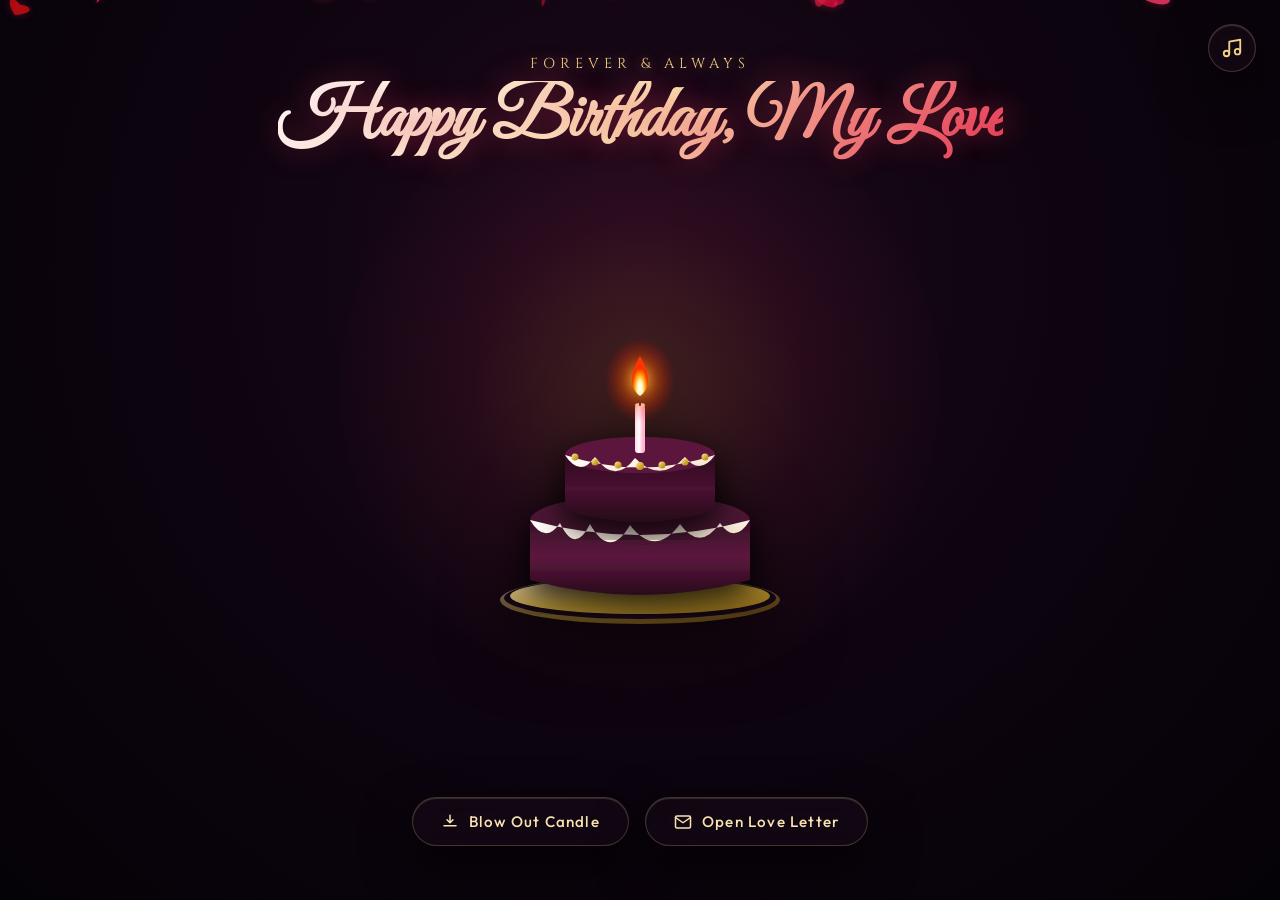
==== index.html @ fd55a7d1 "Update index.html" ====
<!DOCTYPE html>
<html lang="en">
<head>
  <meta charset="UTF-8">
  <meta name="viewport" content="width=device-width, initial-scale=1.0">
  <title>A Romantic Celebration ✨</title>
  
  <!-- Premium Fonts -->
  <link rel="preconnect" href="https://fonts.googleapis.com">
  <link rel="preconnect" href="https://fonts.gstatic.com" crossorigin>
  <link href="https://fonts.googleapis.com/css2?family=Cinzel:wght@400;600;700&family=Great+Vibes&family=Outfit:wght@300;400;500;600&family=Playfair+Display:ital,wght@0,400;0,600;1,400&display=swap" rel="stylesheet">
  
  <style>
    :root {
      --bg-dark: #07040a;
      --bg-gradient: radial-gradient(circle at 50% 30%, #1e091b 0%, #0d040f 50%, #050207 100%);
      --accent-gold: #f3d085;
      --accent-gold-glow: rgba(243, 208, 133, 0.4);
      --accent-rose: #e63956;
      --accent-rose-glow: rgba(230, 57, 86, 0.35);
      --text-gold: #fae3b3;
      --glass-bg: rgba(20, 10, 22, 0.65);
      --glass-border: rgba(243, 208, 133, 0.22);
      --glass-shadow: 0 20px 50px rgba(0, 0, 0, 0.7), inset 0 1px 1px rgba(255, 255, 255, 0.15);
    }

    * {
      box-sizing: border-box;
      margin: 0;
      padding: 0;
      user-select: none;
      -webkit-user-select: none;
    }

    html, body {
      width: 100%;
      height: 100%;
      overflow: hidden;
      background-color: var(--bg-dark);
      font-family: 'Outfit', sans-serif;
      color: #ffffff;
    }

    /* Ambient Background System */
    .viewport {
      position: relative;
      width: 100vw;
      height: 100vh;
      background: var(--bg-gradient);
      overflow: hidden;
      display: flex;
      flex-direction: column;
      align-items: center;
      justify-content: center;
    }

    /* Dynamic Canvas Layer */
    canvas#petals-canvas,
    canvas#smoke-canvas,
    canvas#fx-canvas {
      position: absolute;
      top: 0;
      left: 0;
      width: 100%;
      height: 100%;
      pointer-events: none;
    }

    canvas#petals-canvas { z-index: 2; }
    canvas#smoke-canvas { z-index: 4; }
    canvas#fx-canvas { z-index: 10; }

    /* Ambient Warm Candlelight Glow */
    .candle-ambient-glow {
      position: absolute;
      top: 50%;
      left: 50%;
      transform: translate(-50%, -60%);
      width: 600px;
      height: 600px;
      border-radius: 50%;
      background: radial-gradient(circle, rgba(255, 160, 60, 0.18) 0%, rgba(230, 57, 86, 0.08) 40%, rgba(0, 0, 0, 0) 75%);
      pointer-events: none;
      z-index: 1;
      transition: opacity 1.2s ease, transform 1.2s ease;
      animation: ambientFlicker 3s infinite ease-in-out alternate;
    }

    .candle-ambient-glow.extinguished {
      opacity: 0.15;
      transform: translate(-50%, -60%) scale(0.8);
    }

    @keyframes ambientFlicker {
      0% { opacity: 0.16; transform: translate(-50%, -60%) scale(0.98); }
      50% { opacity: 0.22; transform: translate(-50%, -60%) scale(1.03); }
      100% { opacity: 0.18; transform: translate(-50%, -59%) scale(1); }
    }

    /* Header & Romantic Typography */
    .header-container {
      position: absolute;
      top: 6%;
      text-align: center;
      z-index: 5;
      opacity: 0;
      transform: translateY(-20px);
      animation: fadeInDown 1.5s 0.3s cubic-bezier(0.16, 1, 0.3, 1) forwards;
    }

    .subtitle {
      font-family: 'Cinzel', serif;
      font-size: 0.9rem;
      letter-spacing: 0.35em;
      text-transform: uppercase;
      color: var(--accent-gold);
      text-shadow: 0 0 12px var(--accent-gold-glow);
      margin-bottom: 8px;
    }

    .main-title {
      font-family: 'Great Vibes', cursive;
      font-size: 4.5rem;
      background: linear-gradient(135deg, #fff 0%, #fae3b3 50%, #e63956 100%);
      -webkit-background-clip: text;
      -webkit-text-fill-color: transparent;
      text-shadow: 0 0 30px rgba(230, 57, 86, 0.4);
      line-height: 1.1;
    }

    /* Center Scene: Cake & Candle Container */
    .scene-container {
      position: relative;
      z-index: 3;
      display: flex;
      flex-direction: column;
      align-items: center;
      justify-content: center;
      margin-top: 40px;
    }

    .cake-wrapper {
      position: relative;
      width: 320px;
      height: 340px;
      cursor: pointer;
      filter: drop-shadow(0 25px 35px rgba(0, 0, 0, 0.7));
      transition: transform 0.4s cubic-bezier(0.175, 0.885, 0.32, 1.275);
    }

    .cake-wrapper:hover {
      transform: scale(1.03);
    }

    /* Realistic 3D SVG Cake Styling */
    .cake-svg {
      width: 100%;
      height: 100%;
      overflow: visible;
    }

    /* Interactive Flame Element */
    .flame-group {
      cursor: pointer;
      transition: opacity 0.6s ease;
    }

    .flame-core {
      animation: flameMotion 0.15s infinite alternate ease-in-out;
      transform-origin: 160px 105px;
    }

    .flame-glow {
      animation: flameGlowPulse 0.8s infinite alternate ease-in-out;
      transform-origin: 160px 105px;
    }

    @keyframes flameMotion {
      0% { transform: scale(1) rotate(-1deg) skewX(-1deg); }
      100% { transform: scale(1.08, 0.95) rotate(1.5deg) skewX(1deg); }
    }

    @keyframes flameGlowPulse {
      0% { opacity: 0.75; transform: scale(0.96); }
      100% { opacity: 1; transform: scale(1.1); }
    }

    .flame-group.extinguished .flame-core,
    .flame-group.extinguished .flame-glow {
      display: none;
    }

    /* Interactive Action Bar / Buttons */
    .action-bar {
      position: absolute;
      bottom: 6%;
      display: flex;
      gap: 16px;
      z-index: 6;
      opacity: 0;
      transform: translateY(20px);
      animation: fadeInUp 1.5s 0.8s cubic-bezier(0.16, 1, 0.3, 1) forwards;
    }

    .btn-romantic {
      position: relative;
      background: var(--glass-bg);
      border: 1px solid var(--glass-border);
      backdrop-filter: blur(16px);
      -webkit-backdrop-filter: blur(16px);
      color: var(--text-gold);
      font-family: 'Outfit', sans-serif;
      font-size: 0.95rem;
      font-weight: 500;
      letter-spacing: 0.08em;
      padding: 14px 28px;
      border-radius: 50px;
      cursor: pointer;
      display: flex;
      align-items: center;
      gap: 10px;
      box-shadow: var(--glass-shadow);
      transition: all 0.35s cubic-bezier(0.16, 1, 0.3, 1);
      overflow: hidden;
    }

    .btn-romantic::before {
      content: '';
      position: absolute;
      top: 0; left: -100%;
      width: 100%; height: 100%;
      background: linear-gradient(90deg, transparent, rgba(255, 255, 255, 0.15), transparent);
      transition: left 0.75s ease;
    }

    .btn-romantic:hover::before {
      left: 100%;
    }

    .btn-romantic:hover {
      background: rgba(40, 18, 42, 0.8);
      border-color: rgba(243, 208, 133, 0.5);
      color: #ffffff;
      transform: translateY(-3px);
      box-shadow: 0 12px 30px rgba(230, 57, 86, 0.35), inset 0 1px 1px rgba(255, 255, 255, 0.3);
    }

    .btn-romantic:active {
      transform: translateY(0);
    }

    .btn-romantic svg {
      width: 18px;
      height: 18px;
      fill: none;
      stroke: currentColor;
      stroke-width: 2;
      stroke-linecap: round;
      stroke-linejoin: round;
    }

    /* Secret Unveiled Wish Message */
    .wish-message {
      position: absolute;
      top: 25%;
      left: 50%;
      transform: translate(-50%, -50%) scale(0.9);
      width: 90%;
      max-width: 520px;
      background: var(--glass-bg);
      border: 1px solid var(--glass-border);
      backdrop-filter: blur(20px);
      -webkit-backdrop-filter: blur(20px);
      padding: 30px 40px;
      border-radius: 20px;
      text-align: center;
      box-shadow: var(--glass-shadow);
      z-index: 8;
      opacity: 0;
      pointer-events: none;
      transition: all 0.8s cubic-bezier(0.16, 1, 0.3, 1);
    }

    .wish-message.visible {
      opacity: 1;
      pointer-events: auto;
      transform: translate(-50%, -50%) scale(1);
    }

    .wish-title {
      font-family: 'Playfair Display', serif;
      font-size: 1.8rem;
      color: var(--accent-gold);
      margin-bottom: 12px;
    }

    .wish-body {
      font-family: 'Outfit', sans-serif;
      font-size: 1.05rem;
      line-height: 1.6;
      color: rgba(255, 255, 255, 0.9);
      margin-bottom: 20px;
    }

    /* Wax Sealed Love Letter Modal */
    .letter-modal-overlay {
      position: fixed;
      top: 0; left: 0;
      width: 100vw; height: 100vh;
      background: rgba(5, 2, 8, 0.85);
      backdrop-filter: blur(12px);
      -webkit-backdrop-filter: blur(12px);
      z-index: 20;
      display: flex;
      align-items: center;
      justify-content: center;
      opacity: 0;
      pointer-events: none;
      transition: opacity 0.5s ease;
    }

    .letter-modal-overlay.active {
      opacity: 1;
      pointer-events: auto;
    }

    .letter-card {
      position: relative;
      width: 90%;
      max-width: 560px;
      background: linear-gradient(145deg, #1b0f1d 0%, #120914 100%);
      border: 1px solid rgba(243, 208, 133, 0.3);
      border-radius: 24px;
      padding: 48px 40px 40px 40px;
      box-shadow: 0 30px 80px rgba(0, 0, 0, 0.9), 0 0 40px rgba(230, 57, 86, 0.25);
      transform: translateY(30px) scale(0.95);
      transition: transform 0.5s cubic-bezier(0.16, 1, 0.3, 1);
      text-align: center;
    }

    .letter-modal-overlay.active .letter-card {
      transform: translateY(0) scale(1);
    }

    .close-btn {
      position: absolute;
      top: 20px; right: 24px;
      background: transparent;
      border: none;
      color: rgba(255, 255, 255, 0.6);
      font-size: 1.8rem;
      cursor: pointer;
      transition: color 0.3s;
    }

    .close-btn:hover {
      color: var(--accent-gold);
    }

    .letter-seal {
      width: 64px;
      height: 64px;
      margin: 0 auto 20px auto;
      background: radial-gradient(circle, #e63956 0%, #991b32 100%);
      border-radius: 50%;
      display: flex;
      align-items: center;
      justify-content: center;
      box-shadow: 0 8px 20px rgba(230, 57, 86, 0.5), inset 0 2px 4px rgba(255, 255, 255, 0.3);
    }

    .letter-seal svg {
      width: 32px;
      height: 32px;
      fill: var(--accent-gold);
    }

    .letter-subtitle {
      font-family: 'Cinzel', serif;
      font-size: 0.85rem;
      letter-spacing: 0.25em;
      color: var(--accent-gold);
      margin-bottom: 12px;
      text-transform: uppercase;
    }

    .letter-heading {
      font-family: 'Great Vibes', cursive;
      font-size: 3.2rem;
      color: #ffffff;
      margin-bottom: 24px;
    }

    .letter-content {
      font-family: 'Playfair Display', serif;
      font-style: italic;
      font-size: 1.15rem;
      line-height: 1.8;
      color: rgba(255, 255, 255, 0.9);
      margin-bottom: 30px;
      min-height: 140px;
    }

    .letter-signature {
      font-family: 'Great Vibes', cursive;
      font-size: 2.2rem;
      color: var(--accent-gold);
    }

    /* Ambient Audio Toggle Button */
    .audio-toggle {
      position: fixed;
      top: 24px;
      right: 24px;
      width: 48px;
      height: 48px;
      border-radius: 50%;
      background: var(--glass-bg);
      border: 1px solid var(--glass-border);
      backdrop-filter: blur(12px);
      color: var(--accent-gold);
      display: flex;
      align-items: center;
      justify-content: center;
      cursor: pointer;
      z-index: 15;
      box-shadow: var(--glass-shadow);
      transition: all 0.3s ease;
    }

    .audio-toggle:hover {
      transform: scale(1.1);
      border-color: var(--accent-gold);
    }

    .audio-toggle.playing {
      box-shadow: 0 0 20px var(--accent-gold-glow);
    }

    /* Animations */
    @keyframes fadeInDown {
      to { opacity: 1; transform: translateY(0); }
    }

    @keyframes fadeInUp {
      to { opacity: 1; transform: translateY(0); }
    }

    /* Responsive Adjustments */
    @media (max-width: 600px) {
      .main-title { font-size: 3.5rem; }
      .cake-wrapper { width: 260px; height: 280px; }
      .btn-romantic { padding: 12px 20px; font-size: 0.85rem; }
      .letter-card { padding: 32px 24px 28px 24px; }
      .letter-heading { font-size: 2.5rem; }
    }
  </style>
</head>
<body>

  <div class="viewport">
    <!-- Ambient Canvas layers -->
    <canvas id="petals-canvas"></canvas>
    <canvas id="smoke-canvas"></canvas>
    <canvas id="fx-canvas"></canvas>

    <!-- Warm Candle Radial Glow -->
    <div class="candle-ambient-glow" id="ambient-glow"></div>

    <!-- Top Romantic Header -->
    <div class="header-container">
      <div class="subtitle">Forever & Always</div>
      <h1 class="main-title">Happy Birthday, My Love</h1>
    </div>

    <!-- Center Scene: Ultra-Realistic SVG Cake & Candle -->
    <div class="scene-container">
      <div class="cake-wrapper" id="cake-container" title="Click to blow out candle">
        <svg class="cake-svg" viewBox="0 0 320 340">
          <defs>
            <!-- Luxurious Metallic Gold Gradients -->
            <linearGradient id="goldGrad" x1="0%" y1="0%" x2="100%" y2="100%">
              <stop offset="0%" stop-color="#ffeabf" />
              <stop offset="50%" stop-color="#d4af37" />
              <stop offset="100%" stop-color="#aa7c11" />
            </linearGradient>

            <!-- Rich Velvet Cake Base Gradients -->
            <linearGradient id="cakeTierTop" x1="0%" y1="0%" x2="0%" y2="100%">
              <stop offset="0%" stop-color="#2d0a1e" />
              <stop offset="50%" stop-color="#4a1232" />
              <stop offset="100%" stop-color="#240718" />
            </linearGradient>
            
            <linearGradient id="cakeTierBottom" x1="0%" y1="0%" x2="0%" y2="100%">
              <stop offset="0%" stop-color="#3b0f29" />
              <stop offset="50%" stop-color="#5c173e" />
              <stop offset="100%" stop-color="#28081b" />
            </linearGradient>

            <!-- Vanilla Cream Glaze Gradient -->
            <linearGradient id="creamGlaze" x1="0%" y1="0%" x2="100%" y2="100%">
              <stop offset="0%" stop-color="#ffffff" />
              <stop offset="50%" stop-color="#fff5e6" />
              <stop offset="100%" stop-color="#ebd8be" />
            </linearGradient>

            <!-- Candle Wax Gradient -->
            <linearGradient id="candleBody" x1="0%" y1="0%" x2="100%" y2="0%">
              <stop offset="0%" stop-color="#ffd5e5" />
              <stop offset="40%" stop-color="#ffffff" />
              <stop offset="80%" stop-color="#ffb3cc" />
            </linearGradient>

            <!-- Flame Core Gradients -->
            <radialGradient id="flameInner" cx="50%" cy="80%" r="50%">
              <stop offset="0%" stop-color="#ffffff" />
              <stop offset="35%" stop-color="#fff4b3" />
              <stop offset="70%" stop-color="#ff9900" />
              <stop offset="100%" stop-color="#ff3300" />
            </radialGradient>

            <radialGradient id="flameOuterGlow" cx="50%" cy="50%" r="50%">
              <stop offset="0%" stop-color="rgba(255, 200, 80, 0.9)" />
              <stop offset="50%" stop-color="rgba(255, 90, 0, 0.4)" />
              <stop offset="100%" stop-color="rgba(255, 0, 0, 0)" />
            </radialGradient>
            
            <!-- Shadow Filter for Depth -->
            <filter id="cakeShadow" x="-20%" y="-20%" width="140%" height="140%">
              <feDropShadow dx="0" dy="12" stdDeviation="15" flood-color="#000000" flood-opacity="0.8"/>
            </filter>
          </defs>

          <!-- Cake Plate (Silver/Gold Glass Rim) -->
          <ellipse cx="160" cy="300" rx="140" ry="24" fill="url(#goldGrad)" opacity="0.4" />
          <ellipse cx="160" cy="298" rx="136" ry="21" fill="#120614" />
          <ellipse cx="160" cy="296" rx="130" ry="18" fill="url(#goldGrad)" opacity="0.8" />

          <!-- Cake Bottom Tier -->
          <g filter="url(#cakeShadow)">
            <path d="M 50 220 Q 160 250 270 220 L 270 280 Q 160 310 50 280 Z" fill="url(#cakeTierBottom)" />
            <ellipse cx="160" cy="220" rx="110" ry="25" fill="#4a1232" />
            
            <!-- Cream Drips Bottom Tier -->
            <path d="M 50 220 
                     Q 65 245 80 223 
                     Q 95 255 110 224 
                     Q 130 260 150 225 
                     Q 175 258 200 224 
                     Q 220 252 240 223 
                     Q 255 245 270 220 
                     Q 160 250 50 220 Z" fill="url(#creamGlaze)" />
          </g>

          <!-- Cake Top Tier -->
          <g filter="url(#cakeShadow)">
            <path d="M 85 155 Q 160 180 235 155 L 235 210 Q 160 235 85 210 Z" fill="url(#cakeTierTop)" />
            <ellipse cx="160" cy="155" rx="75" ry="18" fill="#5c173e" />
            
            <!-- Cream Drips Top Tier -->
            <path d="M 85 155 
                     Q 100 178 115 157 
                     Q 135 185 155 158 
                     Q 180 184 205 157 
                     Q 220 176 235 155 
                     Q 160 180 85 155 Z" fill="url(#creamGlaze)" />
          </g>

          <!-- Golden Pearl Decor on Cake Top Tier -->
          <circle cx="95" cy="157" r="3.5" fill="url(#goldGrad)" />
          <circle cx="115" cy="162" r="3.5" fill="url(#goldGrad)" />
          <circle cx="138" cy="165" r="3.5" fill="url(#goldGrad)" />
          <circle cx="160" cy="166" r="4" fill="url(#goldGrad)" />
          <circle cx="182" cy="165" r="3.5" fill="url(#goldGrad)" />
          <circle cx="205" cy="162" r="3.5" fill="url(#goldGrad)" />
          <circle cx="225" cy="157" r="3.5" fill="url(#goldGrad)" />

          <!-- Candle Body -->
          <rect x="155" y="105" width="10" height="48" rx="3" fill="url(#candleBody)" />
          <ellipse cx="160" cy="105" rx="5" ry="2" fill="#ffe6ee" />
          <!-- Wick -->
          <line x1="160" y1="105" x2="160" y2="96" stroke="#222" stroke-width="2" stroke-linecap="round" />

          <!-- Dynamic Flame Group -->
          <g id="flame-element" class="flame-group">
            <!-- Outer Glow Halo -->
            <ellipse class="flame-glow" cx="160" cy="80" rx="35" ry="42" fill="url(#flameOuterGlow)" />
            <!-- Flame Body -->
            <path class="flame-core" d="M 160 96 C 151 90 148 76 160 56 C 172 76 169 90 160 96 Z" fill="url(#flameInner)" />
          </g>
        </svg>
      </div>
    </div>

    <!-- Action Bar -->
    <div class="action-bar">
      <button class="btn-romantic" id="btn-blow">
        <svg viewBox="0 0 24 24"><path d="M12 3v10m0 0l-4-4m4 4l4-4M4 17h16" /></svg>
        <span id="blow-btn-text">Blow Out Candle</span>
      </button>

      <button class="btn-romantic" id="btn-letter">
        <svg viewBox="0 0 24 24"><path d="M4 4h16c1.1 0 2 .9 2 2v12c0 1.1-.9 2-2 2H4c-1.1 0-2-.9-2-2V6c0-1.1.9-2 2-2z"/><polyline points="22,6 12,13 2,6"/></svg>
        <span>Open Love Letter</span>
      </button>
    </div>

    <!-- Secret Wish Unveiled Message -->
    <div class="wish-message" id="wish-box">
      <h2 class="wish-title">A Wish Granted ✨</h2>
      <p class="wish-body">May your day be filled with infinite happiness, gentle warmth, and timeless beauty. You make the world brighter every single second.</p>
      <button class="btn-romantic" id="btn-relight" style="margin: 0 auto;">
        <svg viewBox="0 0 24 24"><path d="M12 2v4m0 12v4M4.93 4.93l2.83 2.83m8.48 8.48l2.83 2.83M2 12h4m12 0h4M4.93 19.07l2.83-2.83m8.48-8.48l2.83-2.83"/></svg>
        <span>Light Candle Again</span>
      </button>
    </div>
  </div>

  <!-- Wax-Sealed Romantic Letter Modal -->
  <div class="letter-modal-overlay" id="letter-modal">
    <div class="letter-card">
      <button class="close-btn" id="close-letter">&times;</button>
      <div class="letter-seal">
        <svg viewBox="0 0 24 24"><path d="M12 21.35l-1.45-1.32C5.4 15.36 2 12.28 2 8.5 2 5.42 4.42 3 7.5 3c1.74 0 3.41.81 4.5 2.09C13.09 3.81 14.76 3 16.5 3 19.58 3 22 5.42 22 8.5c0 3.78-3.4 6.86-8.55 11.54L12 21.35z"/></svg>
      </div>
      <div class="letter-subtitle">A Message From The Heart</div>
      <h2 class="letter-heading">My love,</h2>
      <div class="letter-content" id="typewriter-text"></div>
      <div class="letter-signature">With all my love & heart ❤️</div>
    </div>
  </div>

  <!-- Audio Toggle Floating Button -->
  <button class="audio-toggle" id="audio-btn" title="Toggle Ambient Romantic Music">
    <svg id="music-icon" width="22" height="22" viewBox="0 0 24 24" fill="none" stroke="currentColor" stroke-width="2" stroke-linecap="round" stroke-linejoin="round">
      <path d="M9 18V5l12-2v13"></path>
      <circle cx="6" cy="18" r="3"></circle>
      <circle cx="18" cy="16" r="3"></circle>
    </svg>
  </button>

  <script>
    /* ============================================================
       1. Ambient Canvas System: 3D Tumbling Rose Petals & Physics
       ============================================================ */
    const petalsCanvas = document.getElementById('petals-canvas');
    const ctxPetals = petalsCanvas.getContext('2d');

    let width = petalsCanvas.width = window.innerWidth;
    let height = petalsCanvas.height = window.innerHeight;

    window.addEventListener('resize', () => {
      width = petalsCanvas.width = window.innerWidth;
      height = petalsCanvas.height = window.innerHeight;
    });

    // Petal Particle Object definition
    class Petal {
      constructor() {
        this.reset();
      }

      reset() {
        this.x = Math.random() * width;
        this.y = -20 - Math.random() * 50;
        this.size = Math.random() * 12 + 10;
        this.speedY = Math.random() * 1.2 + 0.8;
        this.speedX = Math.random() * 1 - 0.5;
        this.rotation = Math.random() * Math.PI * 2;
        this.rotationSpeed = (Math.random() - 0.5) * 0.03;
        this.oscillationSpeed = Math.random() * 0.02 + 0.01;
        this.oscillationAngle = Math.random() * Math.PI * 2;
        this.opacity = Math.random() * 0.4 + 0.5;
        // Color variation between deep crimson and soft rose pink
        const hue = Math.floor(Math.random() * 15) + 345;
        const sat = Math.floor(Math.random() * 20) + 75;
        const light = Math.floor(Math.random() * 25) + 40;
        this.color = `hsl(${hue}, ${sat}%, ${light}%)`;
      }

      update() {
        this.oscillationAngle += this.oscillationSpeed;
        this.x += this.speedX + Math.sin(this.oscillationAngle) * 0.8;
        this.y += this.speedY;
        this.rotation += this.rotationSpeed;

        if (this.y > height + 30) {
          this.reset();
        }
      }

      draw(ctx) {
        ctx.save();
        ctx.translate(this.x, this.y);
        ctx.rotate(this.rotation);
        ctx.scale(1, Math.cos(this.oscillationAngle * 1.5));
        ctx.globalAlpha = this.opacity;

        // Draw realistic petal curve
        ctx.beginPath();
        ctx.moveTo(0, 0);
        ctx.bezierCurveTo(this.size / 2, -this.size / 2, this.size, 0, 0, this.size * 1.2);
        ctx.bezierCurveTo(-this.size, 0, -this.size / 2, -this.size / 2, 0, 0);
        ctx.fillStyle = this.color;
        ctx.shadowBlur = 8;
        ctx.shadowColor = 'rgba(230, 57, 86, 0.4)';
        ctx.fill();
        ctx.restore();
      }
    }

    const petals = Array.from({ length: 45 }, () => new Petal());

    function animatePetals() {
      ctxPetals.clearRect(0, 0, width, height);
      petals.forEach(p => {
        p.update();
        p.draw(ctxPetals);
      });
      requestAnimationFrame(animatePetals);
    }
    animatePetals();

    /* ============================================================
       2. Realistic Smoke Physics Canvas (Triggered on Blow Out)
       ============================================================ */
    const smokeCanvas = document.getElementById('smoke-canvas');
    const ctxSmoke = smokeCanvas.getContext('2d');
    smokeCanvas.width = width;
    smokeCanvas.height = height;

    let smokeParticles = [];

    class SmokeParticle {
      constructor(x, y) {
        this.x = x + (Math.random() - 0.5) * 4;
        this.y = y;
        this.radius = Math.random() * 4 + 2;
        this.maxRadius = Math.random() * 35 + 25;
        this.vx = (Math.random() - 0.5) * 1.5;
        this.vy = -Math.random() * 2.5 - 1.5;
        this.life = 0;
        this.maxLife = Math.random() * 90 + 70;
        this.opacity = 0.6;
      }

      update() {
        this.x += this.vx + Math.sin(this.life * 0.08) * 0.6;
        this.y += this.vy;
        this.radius += (this.maxRadius - this.radius) * 0.03;
        this.life++;
        this.opacity = 0.6 * (1 - this.life / this.maxLife);
      }

      draw(ctx) {
        ctx.save();
        ctx.beginPath();
        const grad = ctx.createRadialGradient(this.x, this.y, 0, this.x, this.y, this.radius);
        grad.addColorStop(0, `rgba(240, 230, 220, ${this.opacity})`);
        grad.addColorStop(0.5, `rgba(180, 170, 180, ${this.opacity * 0.5})`);
        grad.addColorStop(1, 'rgba(100, 90, 100, 0)');
        ctx.fillStyle = grad;
        ctx.arc(this.x, this.y, this.radius, 0, Math.PI * 2);
        ctx.fill();
        ctx.restore();
      }
    }

    function animateSmoke() {
      ctxSmoke.clearRect(0, 0, width, height);
      smokeParticles = smokeParticles.filter(p => p.life < p.maxLife);
      smokeParticles.forEach(p => {
        p.update();
        p.draw(ctxSmoke);
      });
      requestAnimationFrame(animateSmoke);
    }
    animateSmoke();

    function triggerSmokeEffect() {
      // Locate flame tip position dynamically
      const cakeRect = document.getElementById('cake-container').getBoundingClientRect();
      const candleX = cakeRect.left + cakeRect.width * 0.5;
      const candleY = cakeRect.top + cakeRect.height * 0.24;

      for (let i = 0; i < 45; i++) {
        setTimeout(() => {
          smokeParticles.push(new SmokeParticle(candleX, candleY));
        }, i * 35);
      }
    }

    /* ============================================================
       3. Interactive Heart Sparkles FX Canvas on Click
       ============================================================ */
    const fxCanvas = document.getElementById('fx-canvas');
    const ctxFx = fxCanvas.getContext('2d');
    fxCanvas.width = width;
    fxCanvas.height = height;

    let fxParticles = [];

    class SparkleHeart {
      constructor(x, y) {
        this.x = x;
        this.y = y;
        this.size = Math.random() * 14 + 10;
        this.vx = (Math.random() - 0.5) * 6;
        this.vy = (Math.random() - 0.5) * 6 - 2;
        this.alpha = 1;
        this.decay = Math.random() * 0.02 + 0.015;
        this.color = Math.random() > 0.4 ? '#f3d085' : '#e63956';
      }

      update() {
        this.x += this.vx;
        this.y += this.vy;
        this.vy += 0.08; // subtle gravity
        this.alpha -= this.decay;
      }

      draw(ctx) {
        ctx.save();
        ctx.globalAlpha = Math.max(0, this.alpha);
        ctx.translate(this.x, this.y);
        ctx.fillStyle = this.color;
        ctx.shadowBlur = 10;
        ctx.shadowColor = this.color;
        
        // Draw Heart Shape
        ctx.beginPath();
        const topCurveHeight = this.size * 0.3;
        ctx.moveTo(0, topCurveHeight);
        ctx.bezierCurveTo(0, 0, -this.size / 2, 0, -this.size / 2, topCurveHeight);
        ctx.bezierCurveTo(-this.size / 2, (this.size + topCurveHeight) / 2, 0, this.size, 0, this.size);
        ctx.bezierCurveTo(0, this.size, this.size / 2, (this.size + topCurveHeight) / 2, this.size / 2, topCurveHeight);
        ctx.bezierCurveTo(this.size / 2, 0, 0, 0, 0, topCurveHeight);
        ctx.fill();
        ctx.restore();
      }
    }

    function animateFx() {
      ctxFx.clearRect(0, 0, width, height);
      fxParticles = fxParticles.filter(p => p.alpha > 0);
      fxParticles.forEach(p => {
        p.update();
        p.draw(ctxFx);
      });
      requestAnimationFrame(animateFx);
    }
    animateFx();

    window.addEventListener('click', (e) => {
      // Spawn romantic heart sparkles
      for (let i = 0; i < 8; i++) {
        fxParticles.push(new SparkleHeart(e.clientX, e.clientY));
      }
    });

    /* ============================================================
       4. Candle Extinguish Logic & Interactivity
       ============================================================ */
    let isExtinguished = false;
    const flameEl = document.getElementById('flame-element');
    const ambientGlow = document.getElementById('ambient-glow');
    const wishBox = document.getElementById('wish-box');
    const btnBlow = document.getElementById('btn-blow');
    const blowBtnText = document.getElementById('blow-btn-text');
    const cakeContainer = document.getElementById('cake-container');
    const btnRelight = document.getElementById('btn-relight');

    function extinguishCandle() {
      if (isExtinguished) return;
      isExtinguished = true;

      flameEl.classList.add('extinguished');
      ambientGlow.classList.add('extinguished');
      triggerSmokeEffect();

      blowBtnText.textContent = "Candle Extinguished ✨";
      btnBlow.style.opacity = '0.6';

      // Unveil Romantic Wish Box after short delay
      setTimeout(() => {
        wishBox.classList.add('visible');
      }, 1200);
    }

    function relightCandle() {
      if (!isExtinguished) return;
      isExtinguished = false;

      flameEl.classList.remove('extinguished');
      ambientGlow.classList.remove('extinguished');
      wishBox.classList.remove('visible');

      blowBtnText.textContent = "Blow Out Candle";
      btnBlow.style.opacity = '1';
    }

    btnBlow.addEventListener('click', extinguishCandle);
    cakeContainer.addEventListener('click', extinguishCandle);
    btnRelight.addEventListener('click', relightCandle);

    /* ============================================================
       5. Wax-Sealed Love Letter Modal & Typewriter Animation
       ============================================================ */
    const letterModal = document.getElementById('letter-modal');
    const btnLetter = document.getElementById('btn-letter');
    const closeLetter = document.getElementById('close-letter');
    const typewriterEl = document.getElementById('typewriter-text');

    const loveLetterMessage = "In the stillness of the night, under a sky full of stars, every moment spent with you feels like a beautiful dream. May your birthday be as infinitely sweet, luminous, and extraordinary as the joy you bring into my life every single day.";

    let typewriterIndex = 0;
    let typewriterInterval = null;

    function startTypewriter() {
      typewriterEl.textContent = '';
      typewriterIndex = 0;
      clearInterval(typewriterInterval);

      typewriterInterval = setInterval(() => {
        if (typewriterIndex < loveLetterMessage.length) {
          typewriterEl.textContent += loveLetterMessage.charAt(typewriterIndex);
          typewriterIndex++;
        } else {
          clearInterval(typewriterInterval);
        }
      }, 35);
    }

    btnLetter.addEventListener('click', () => {
      letterModal.classList.add('active');
      startTypewriter();
    });

    closeLetter.addEventListener('click', () => {
      letterModal.classList.remove('active');
    });

    letterModal.addEventListener('click', (e) => {
      if (e.target === letterModal) {
        letterModal.classList.remove('active');
      }
    });

    /* ============================================================
       6. Web Audio Synthesizer: Romantic Soft Ambient Piano & Pad
       ============================================================ */
    let audioCtx = null;
    let isPlayingAudio = false;
    const audioBtn = document.getElementById('audio-btn');

    function createRomanticChordEngine() {
      if (!audioCtx) {
        audioCtx = new (window.AudioContext || window.webkitAudioContext)();
      }

      if (audioCtx.state === 'suspended') {
        audioCtx.resume();
      }

      // Soft romantic synth chords (Fmaj7 -> Cmaj7 -> Dm7 -> Am7)
      const chordNotes = [
        [174.61, 220.00, 261.63, 329.63], // Fmaj7
        [130.81, 164.81, 196.00, 246.94], // Cmaj7
        [146.83, 174.61, 220.00, 261.63], // Dm7
        [110.00, 130.81, 164.81, 196.00]  // Am7
      ];

      let chordIndex = 0;

      function playChordStep() {
        if (!isPlayingAudio) return;

        const currentNotes = chordNotes[chordIndex];
        chordIndex = (chordIndex + 1) % chordNotes.length;

        currentNotes.forEach((freq, idx) => {
          const osc = audioCtx.createOscillator();
          const gain = audioCtx.createGain();

          osc.type = 'sine';
          osc.frequency.value = freq;

          // Smooth attack and release envelope
          const now = audioCtx.currentTime;
          gain.gain.setValueAtTime(0, now);
          gain.gain.linearRampToValueAtTime(0.06 / (idx + 1), now + 1.5);
          gain.gain.exponentialRampToValueAtTime(0.0001, now + 5.5);

          osc.connect(gain);
          gain.connect(audioCtx.destination);

          osc.start(now);
          osc.stop(now + 6);
        });

        setTimeout(playChordStep, 4500);
      }

      playChordStep();
    }

    audioBtn.addEventListener('click', () => {
      isPlayingAudio = !isPlayingAudio;
      if (isPlayingAudio) {
        audioBtn.classList.add('playing');
        createRomanticChordEngine();
      } else {
        audioBtn.classList.remove('playing');
        if (audioCtx) audioCtx.suspend();
      }
    });
  </script>
</body>
</html>
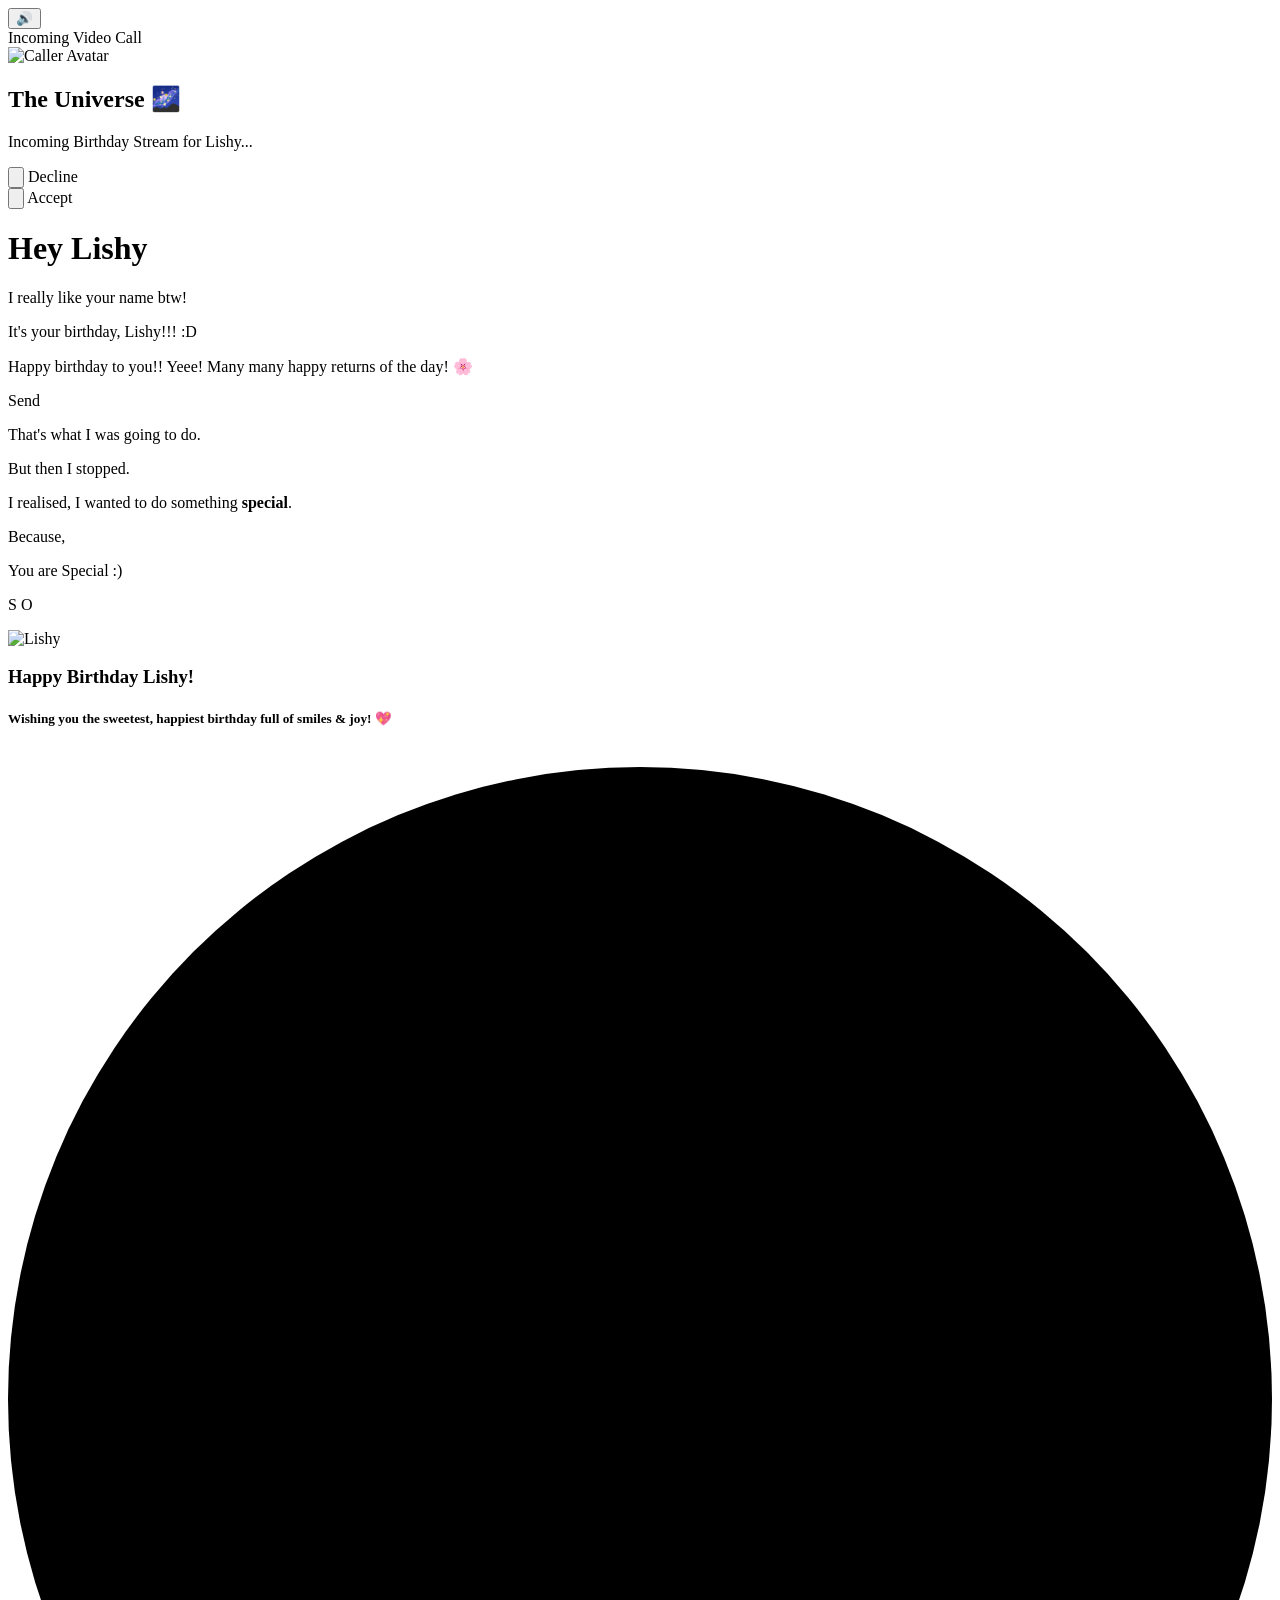
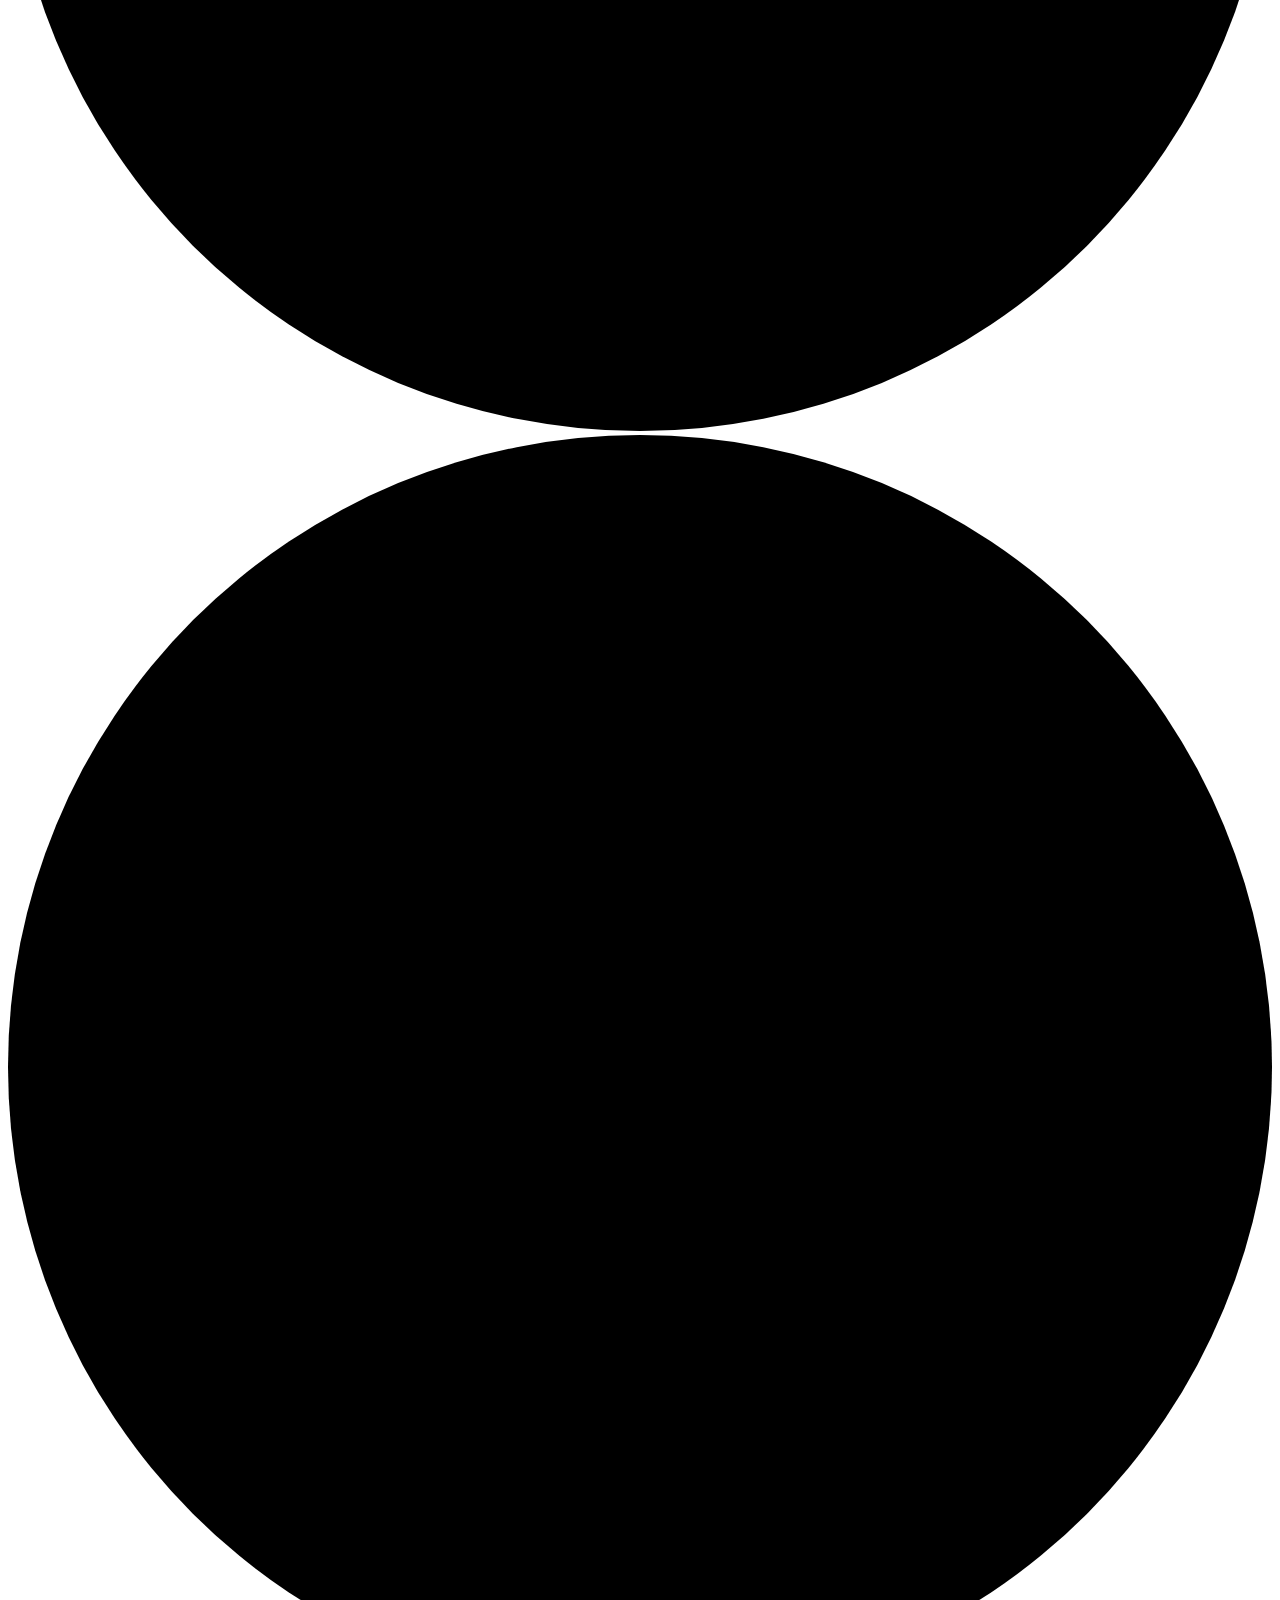
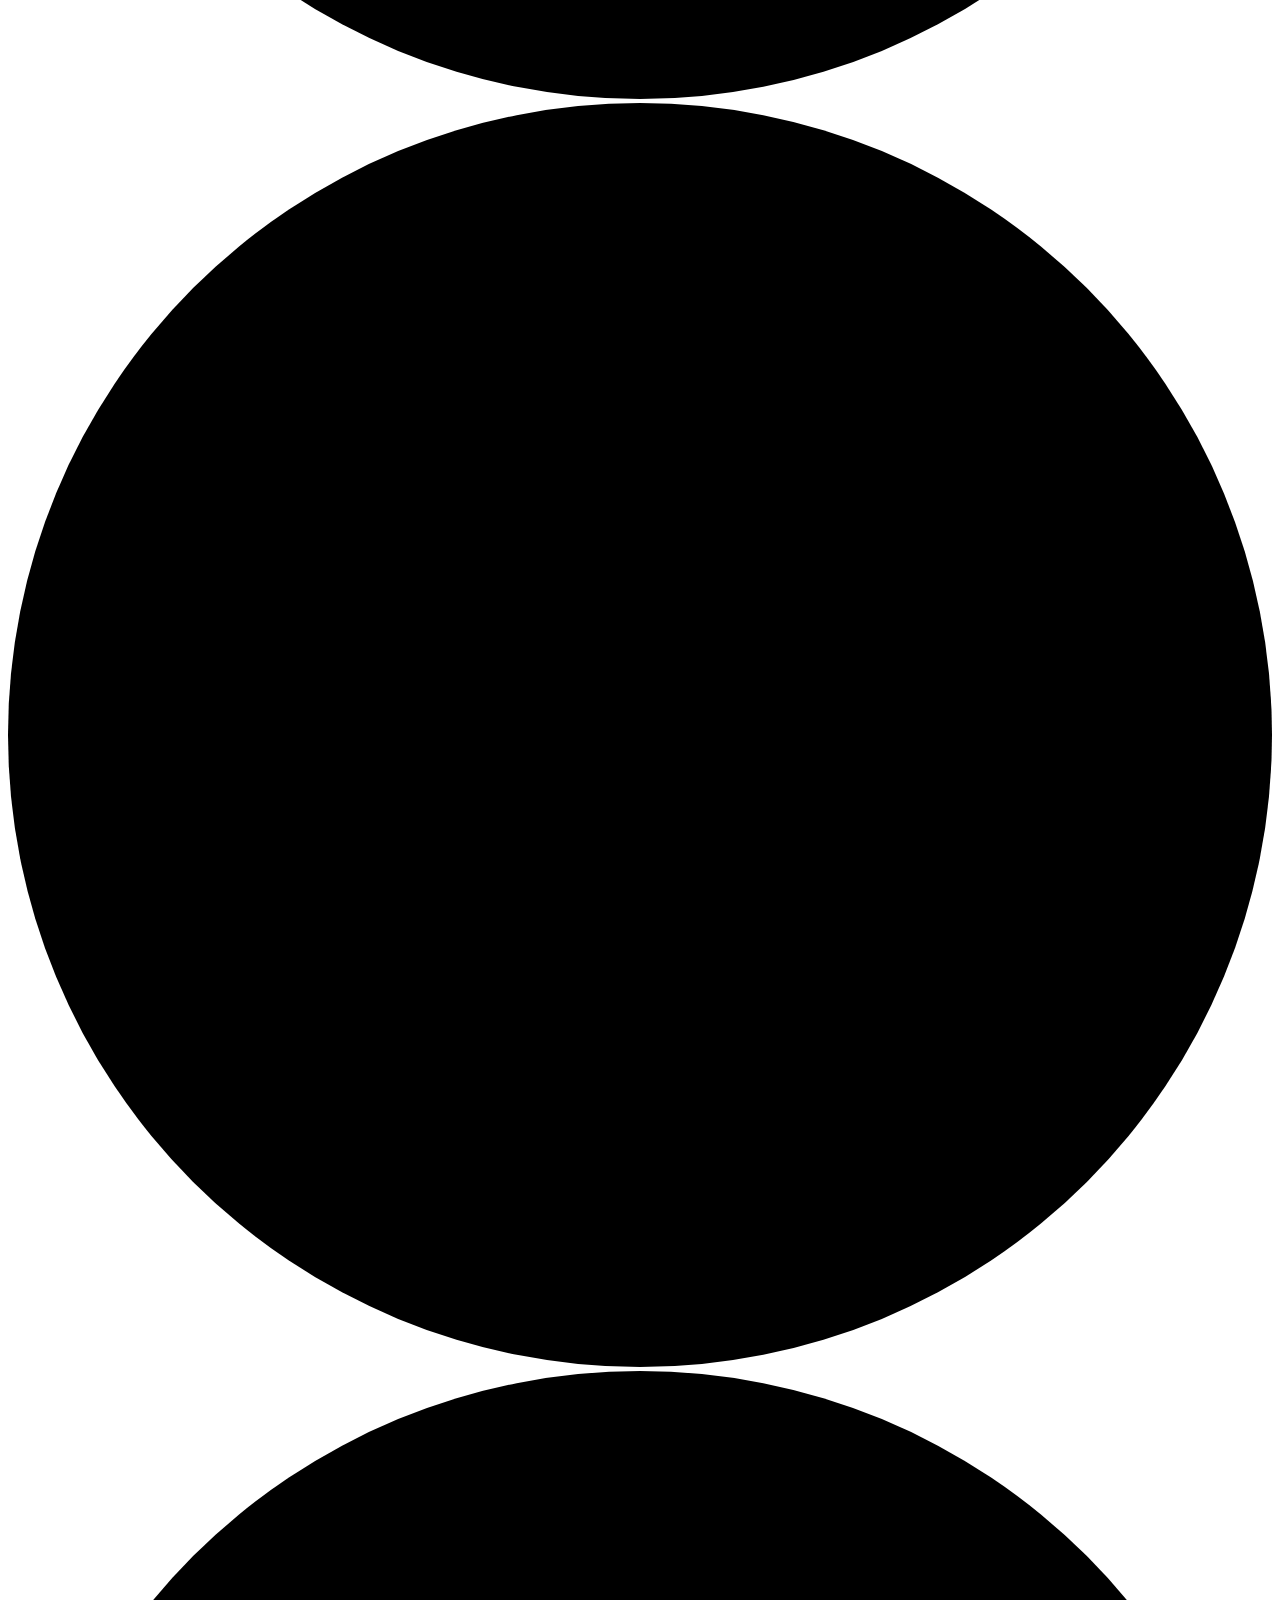
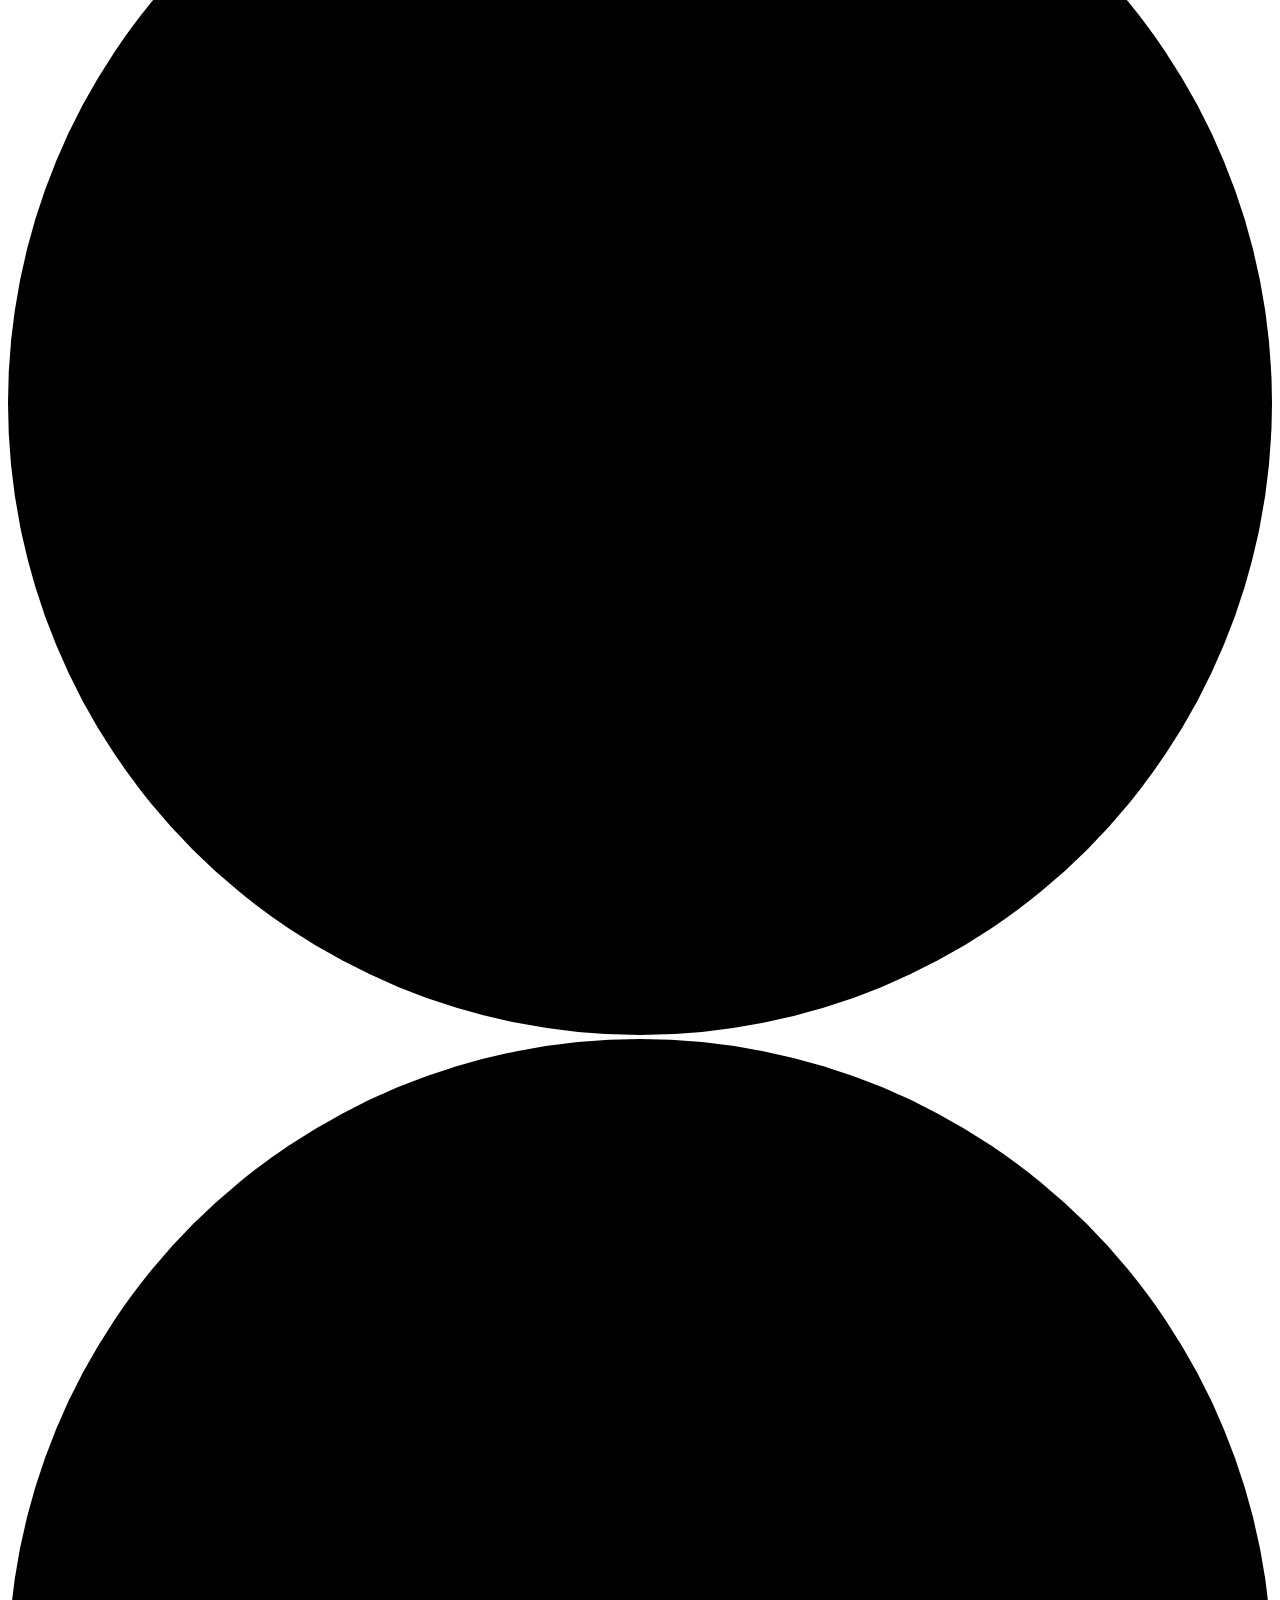
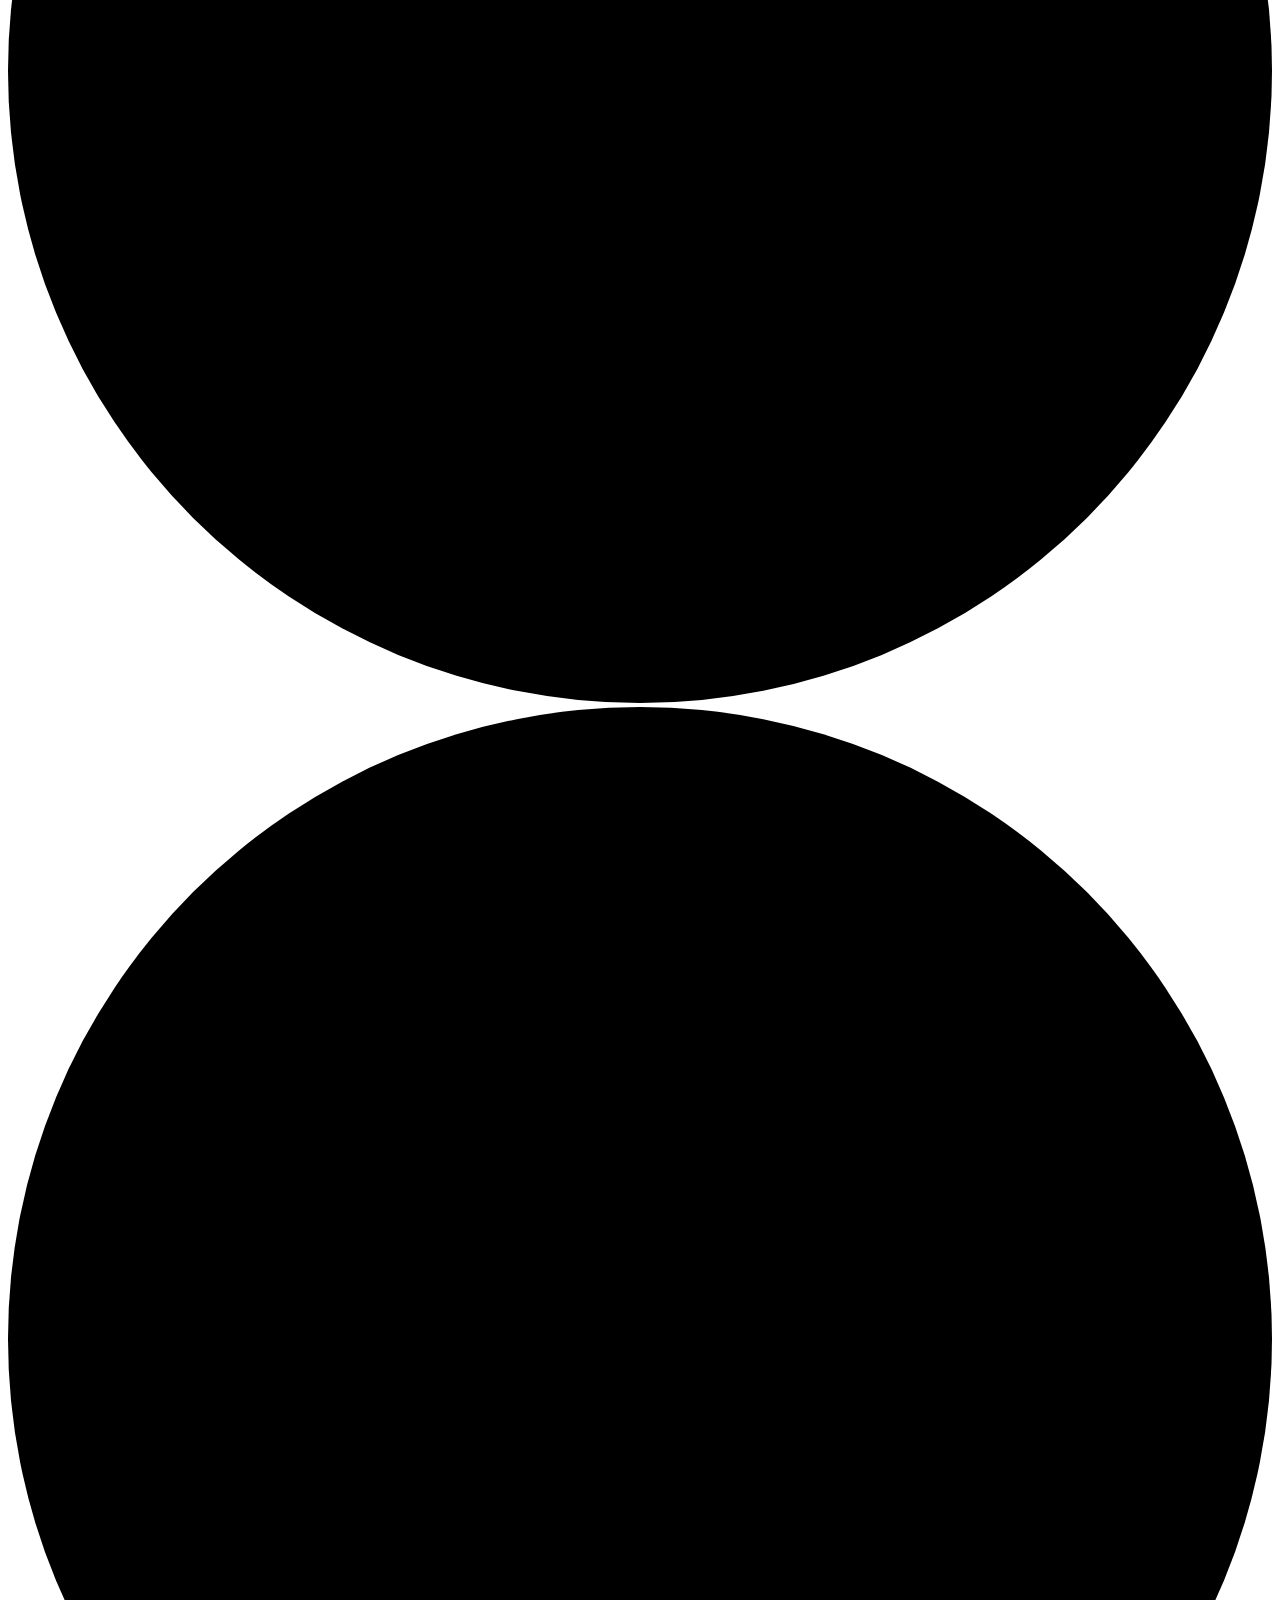
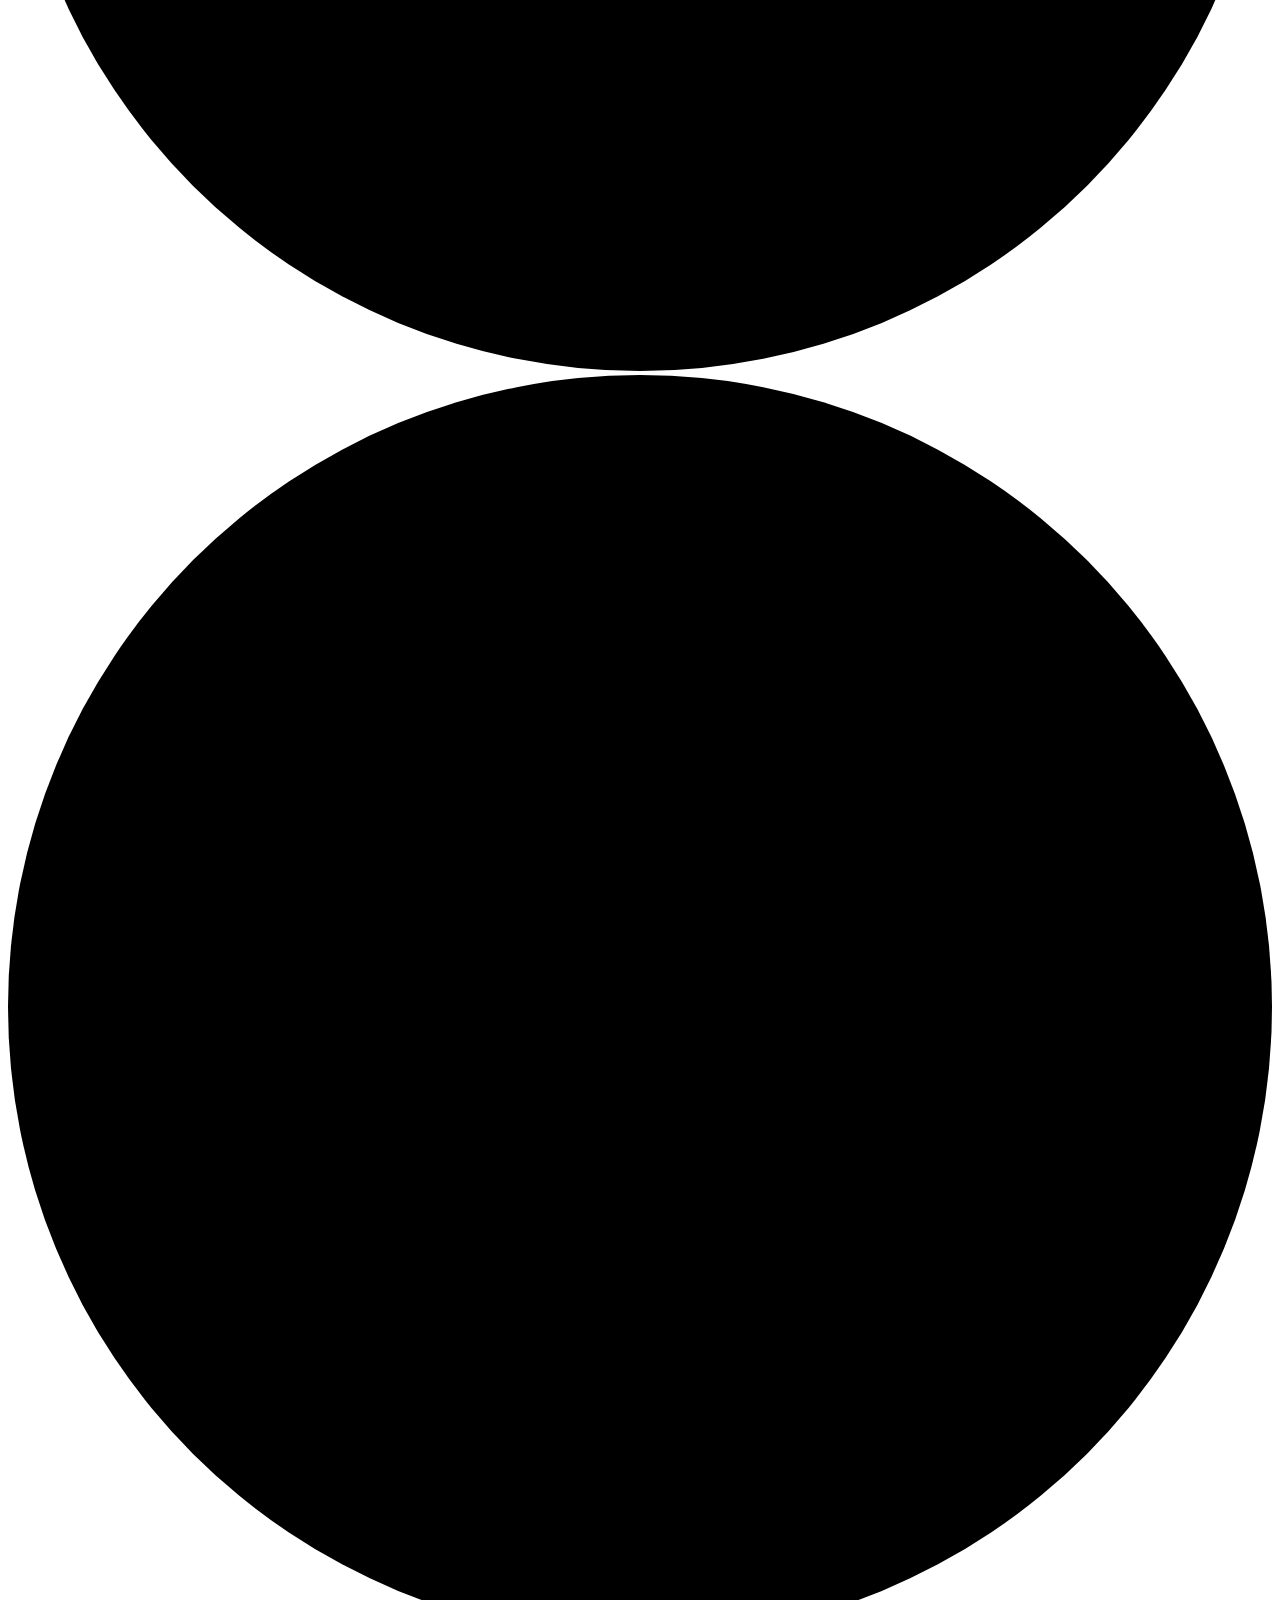
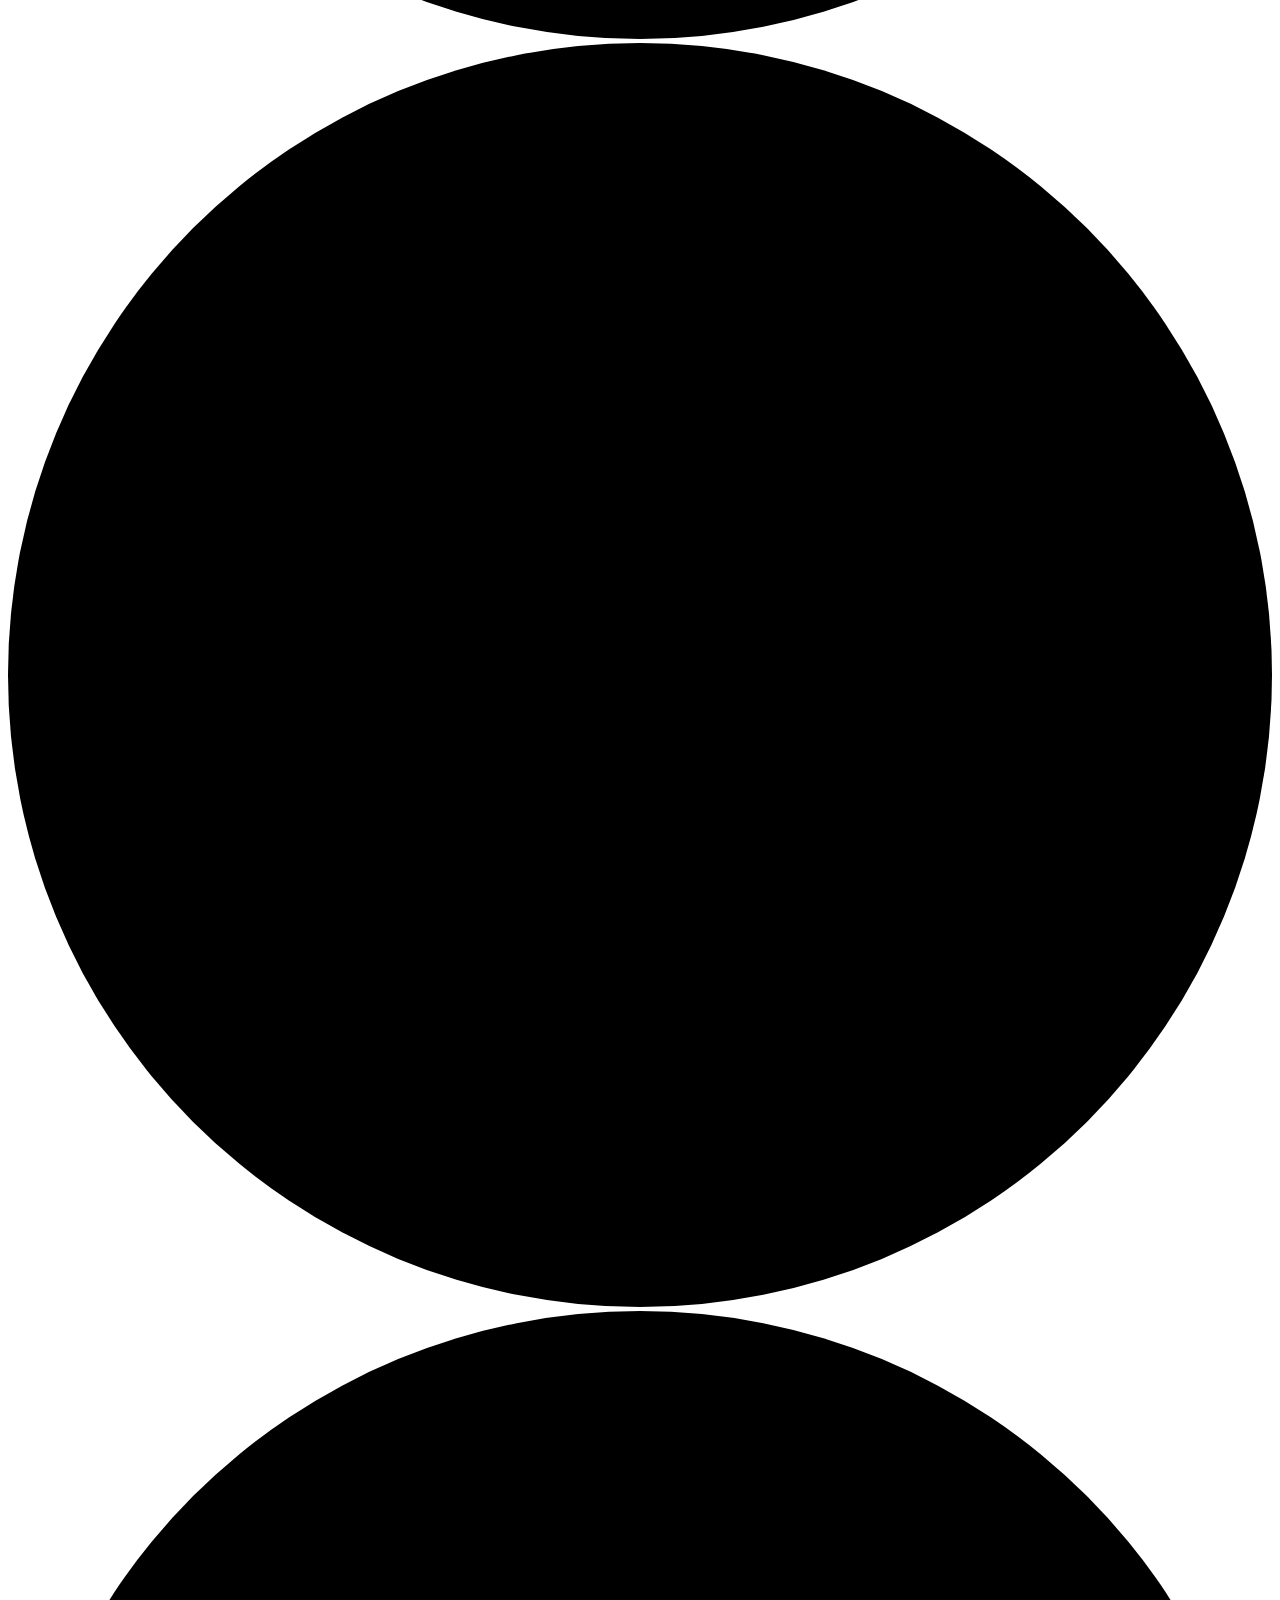
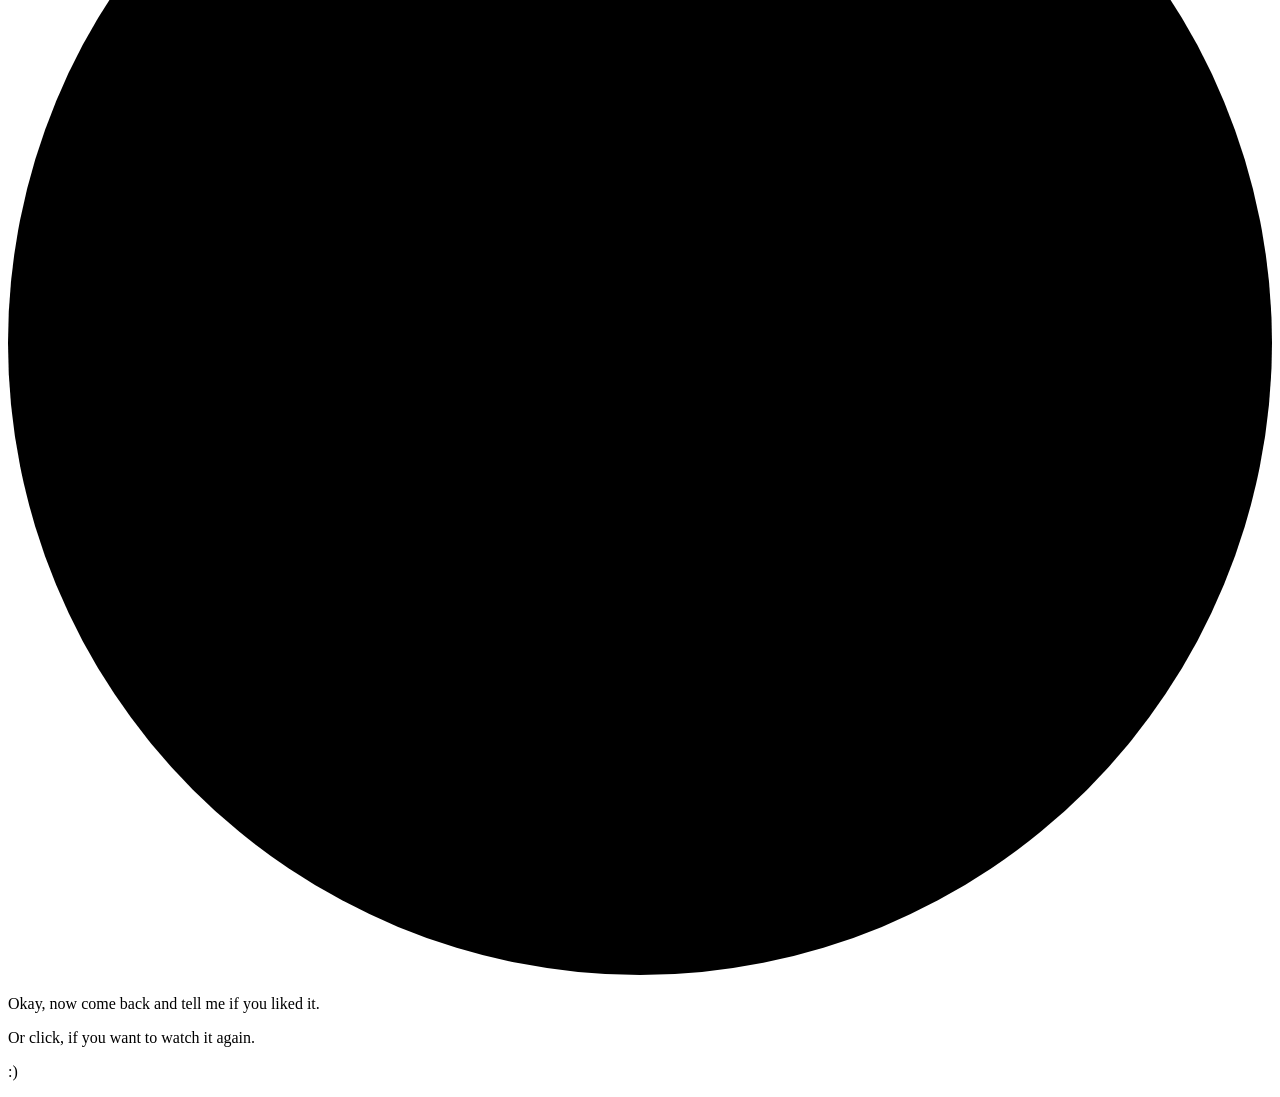
==== commit faf2b7b2: "Update print statement from 'Hello' to 'Goodbye'" ====
--- a/index.html
+++ b/index.html
@@ -1,1020 +1,182 @@
 <!DOCTYPE html>
 <html lang="en">
+
 <head>
   <meta charset="UTF-8">
   <meta name="viewport" content="width=device-width, initial-scale=1.0">
-  <title>A Romantic Celebration ✨</title>
-  
-  <!-- Premium Fonts -->
-  <link rel="preconnect" href="https://fonts.googleapis.com">
-  <link rel="preconnect" href="https://fonts.gstatic.com" crossorigin>
-  <link href="https://fonts.googleapis.com/css2?family=Cinzel:wght@400;600;700&family=Great+Vibes&family=Outfit:wght@300;400;500;600&family=Playfair+Display:ital,wght@0,400;0,600;1,400&display=swap" rel="stylesheet">
-  
-  <style>
-    :root {
-      --bg-dark: #07040a;
-      --bg-gradient: radial-gradient(circle at 50% 30%, #1e091b 0%, #0d040f 50%, #050207 100%);
-      --accent-gold: #f3d085;
-      --accent-gold-glow: rgba(243, 208, 133, 0.4);
-      --accent-rose: #e63956;
-      --accent-rose-glow: rgba(230, 57, 86, 0.35);
-      --text-gold: #fae3b3;
-      --glass-bg: rgba(20, 10, 22, 0.65);
-      --glass-border: rgba(243, 208, 133, 0.22);
-      --glass-shadow: 0 20px 50px rgba(0, 0, 0, 0.7), inset 0 1px 1px rgba(255, 255, 255, 0.15);
-    }
+  <meta http-equiv="X-UA-Compatible" content="ie=edge">
+  <title>Happy Birthday!!! :)</title>
+  <link href="https://fonts.googleapis.com/css?family=Work+Sans:300,400" rel="stylesheet">
+  <link rel="shortcut icon" type="image/png" href="img/favicon.png" />
+  <link rel="stylesheet" href="style/style.css">
+</head>
 
-    * {
-      box-sizing: border-box;
-      margin: 0;
-      padding: 0;
-      user-select: none;
-      -webkit-user-select: none;
-    }
+<body>
+  <!-- Sound Toggle Button -->
+  <button id="sound-toggle" class="sound-toggle" aria-label="Toggle Sound" title="Sound On/Off">
+    <span id="sound-icon">🔊</span>
+  </button>
 
-    html, body {
-      width: 100%;
-      height: 100%;
-      overflow: hidden;
-      background-color: var(--bg-dark);
-      font-family: 'Outfit', sans-serif;
-      color: #ffffff;
-    }
+  <!-- Prank Incoming Video Call Screen -->
+  <div id="prank-screen" class="prank-overlay">
+    <div id="prank-call-card" class="call-card">
+      <div class="call-header">
+        <span class="call-badge">Incoming Video Call</span>
+      </div>
+      
+      <div class="call-avatar-container">
+        <div class="pulse-ring ring-1"></div>
+        <div class="pulse-ring ring-2"></div>
+        <div class="pulse-ring ring-3"></div>
+        <img id="prank-avatar" class="call-avatar" src="img/lishy.jpg" alt="Caller Avatar">
+      </div>
 
-    /* Ambient Background System */
-    .viewport {
-      position: relative;
-      width: 100vw;
-      height: 100vh;
-      background: var(--bg-gradient);
-      overflow: hidden;
-      display: flex;
-      flex-direction: column;
-      align-items: center;
-      justify-content: center;
-    }
+      <div class="call-details">
+        <h2 id="prank-caller-name" class="caller-name">The Universe 🌌</h2>
+        <p id="prank-call-status" class="call-status">Incoming Birthday Stream for Lishy...</p>
+        <div id="prank-decline-warning" class="decline-warning"></div>
+      </div>
 
-    /* Dynamic Canvas Layer */
-    canvas#petals-canvas,
-    canvas#smoke-canvas,
-    canvas#fx-canvas {
-      position: absolute;
-      top: 0;
-      left: 0;
-      width: 100%;
-      height: 100%;
-      pointer-events: none;
-    }
+      <div class="call-actions">
+        <div class="action-btn-wrapper" id="decline-wrapper">
+          <button id="btn-decline" class="call-btn btn-decline" type="button" aria-label="Decline Call">
+            <svg viewBox="0 0 24 24" class="call-icon">
+              <path fill="currentColor" d="M12 9c-1.6 0-3.15.25-4.6.72v3.1c0 .39-.23.74-.56.9-.98.49-1.87 1.12-2.66 1.85-.18.18-.43.28-.7.28-.28 0-.53-.11-.71-.29L.29 13.08a.996.996 0 0 1 0-1.41C2.55 9.42 6.94 7.5 12 7.5c5.05 0 9.45 1.92 11.71 4.16.39.39.39 1.02 0 1.41l-2.48 2.48c-.18.18-.43.29-.71.29-.27 0-.52-.11-.7-.28-.79-.74-1.69-1.36-2.67-1.85-.33-.16-.56-.5-.56-.9v-3.1C15.15 9.25 13.6 9 12 9z"/>
+            </svg>
+          </button>
+          <span class="btn-label">Decline</span>
+        </div>
 
-    canvas#petals-canvas { z-index: 2; }
-    canvas#smoke-canvas { z-index: 4; }
-    canvas#fx-canvas { z-index: 10; }
-
-    /* Ambient Warm Candlelight Glow */
-    .candle-ambient-glow {
-      position: absolute;
-      top: 50%;
-      left: 50%;
-      transform: translate(-50%, -60%);
-      width: 600px;
-      height: 600px;
-      border-radius: 50%;
-      background: radial-gradient(circle, rgba(255, 160, 60, 0.18) 0%, rgba(230, 57, 86, 0.08) 40%, rgba(0, 0, 0, 0) 75%);
-      pointer-events: none;
-      z-index: 1;
-      transition: opacity 1.2s ease, transform 1.2s ease;
-      animation: ambientFlicker 3s infinite ease-in-out alternate;
-    }
-
-    .candle-ambient-glow.extinguished {
-      opacity: 0.15;
-      transform: translate(-50%, -60%) scale(0.8);
-    }
-
-    @keyframes ambientFlicker {
-      0% { opacity: 0.16; transform: translate(-50%, -60%) scale(0.98); }
-      50% { opacity: 0.22; transform: translate(-50%, -60%) scale(1.03); }
-      100% { opacity: 0.18; transform: translate(-50%, -59%) scale(1); }
-    }
-
-    /* Header & Romantic Typography */
-    .header-container {
-      position: absolute;
-      top: 6%;
-      text-align: center;
-      z-index: 5;
-      opacity: 0;
-      transform: translateY(-20px);
-      animation: fadeInDown 1.5s 0.3s cubic-bezier(0.16, 1, 0.3, 1) forwards;
-    }
-
-    .subtitle {
-      font-family: 'Cinzel', serif;
-      font-size: 0.9rem;
-      letter-spacing: 0.35em;
-      text-transform: uppercase;
-      color: var(--accent-gold);
-      text-shadow: 0 0 12px var(--accent-gold-glow);
-      margin-bottom: 8px;
-    }
-
-    .main-title {
-      font-family: 'Great Vibes', cursive;
-      font-size: 4.5rem;
-      background: linear-gradient(135deg, #fff 0%, #fae3b3 50%, #e63956 100%);
-      -webkit-background-clip: text;
-      -webkit-text-fill-color: transparent;
-      text-shadow: 0 0 30px rgba(230, 57, 86, 0.4);
-      line-height: 1.1;
-    }
-
-    /* Center Scene: Cake & Candle Container */
-    .scene-container {
-      position: relative;
-      z-index: 3;
-      display: flex;
-      flex-direction: column;
-      align-items: center;
-      justify-content: center;
-      margin-top: 40px;
-    }
-
-    .cake-wrapper {
-      position: relative;
-      width: 320px;
-      height: 340px;
-      cursor: pointer;
-      filter: drop-shadow(0 25px 35px rgba(0, 0, 0, 0.7));
-      transition: transform 0.4s cubic-bezier(0.175, 0.885, 0.32, 1.275);
-    }
-
-    .cake-wrapper:hover {
-      transform: scale(1.03);
-    }
-
-    /* Realistic 3D SVG Cake Styling */
-    .cake-svg {
-      width: 100%;
-      height: 100%;
-      overflow: visible;
-    }
-
-    /* Interactive Flame Element */
-    .flame-group {
-      cursor: pointer;
-      transition: opacity 0.6s ease;
-    }
-
-    .flame-core {
-      animation: flameMotion 0.15s infinite alternate ease-in-out;
-      transform-origin: 160px 105px;
-    }
-
-    .flame-glow {
-      animation: flameGlowPulse 0.8s infinite alternate ease-in-out;
-      transform-origin: 160px 105px;
-    }
-
-    @keyframes flameMotion {
-      0% { transform: scale(1) rotate(-1deg) skewX(-1deg); }
-      100% { transform: scale(1.08, 0.95) rotate(1.5deg) skewX(1deg); }
-    }
-
-    @keyframes flameGlowPulse {
-      0% { opacity: 0.75; transform: scale(0.96); }
-      100% { opacity: 1; transform: scale(1.1); }
-    }
-
-    .flame-group.extinguished .flame-core,
-    .flame-group.extinguished .flame-glow {
-      display: none;
-    }
-
-    /* Interactive Action Bar / Buttons */
-    .action-bar {
-      position: absolute;
-      bottom: 6%;
-      display: flex;
-      gap: 16px;
-      z-index: 6;
-      opacity: 0;
-      transform: translateY(20px);
-      animation: fadeInUp 1.5s 0.8s cubic-bezier(0.16, 1, 0.3, 1) forwards;
-    }
-
-    .btn-romantic {
-      position: relative;
-      background: var(--glass-bg);
-      border: 1px solid var(--glass-border);
-      backdrop-filter: blur(16px);
-      -webkit-backdrop-filter: blur(16px);
-      color: var(--text-gold);
-      font-family: 'Outfit', sans-serif;
-      font-size: 0.95rem;
-      font-weight: 500;
-      letter-spacing: 0.08em;
-      padding: 14px 28px;
-      border-radius: 50px;
-      cursor: pointer;
-      display: flex;
-      align-items: center;
-      gap: 10px;
-      box-shadow: var(--glass-shadow);
-      transition: all 0.35s cubic-bezier(0.16, 1, 0.3, 1);
-      overflow: hidden;
-    }
-
-    .btn-romantic::before {
-      content: '';
-      position: absolute;
-      top: 0; left: -100%;
-      width: 100%; height: 100%;
-      background: linear-gradient(90deg, transparent, rgba(255, 255, 255, 0.15), transparent);
-      transition: left 0.75s ease;
-    }
-
-    .btn-romantic:hover::before {
-      left: 100%;
-    }
-
-    .btn-romantic:hover {
-      background: rgba(40, 18, 42, 0.8);
-      border-color: rgba(243, 208, 133, 0.5);
-      color: #ffffff;
-      transform: translateY(-3px);
-      box-shadow: 0 12px 30px rgba(230, 57, 86, 0.35), inset 0 1px 1px rgba(255, 255, 255, 0.3);
-    }
-
-    .btn-romantic:active {
-      transform: translateY(0);
-    }
-
-    .btn-romantic svg {
-      width: 18px;
-      height: 18px;
-      fill: none;
-      stroke: currentColor;
-      stroke-width: 2;
-      stroke-linecap: round;
-      stroke-linejoin: round;
-    }
-
-    /* Secret Unveiled Wish Message */
-    .wish-message {
-      position: absolute;
-      top: 25%;
-      left: 50%;
-      transform: translate(-50%, -50%) scale(0.9);
-      width: 90%;
-      max-width: 520px;
-      background: var(--glass-bg);
-      border: 1px solid var(--glass-border);
-      backdrop-filter: blur(20px);
-      -webkit-backdrop-filter: blur(20px);
-      padding: 30px 40px;
-      border-radius: 20px;
-      text-align: center;
-      box-shadow: var(--glass-shadow);
-      z-index: 8;
-      opacity: 0;
-      pointer-events: none;
-      transition: all 0.8s cubic-bezier(0.16, 1, 0.3, 1);
-    }
-
-    .wish-message.visible {
-      opacity: 1;
-      pointer-events: auto;
-      transform: translate(-50%, -50%) scale(1);
-    }
-
-    .wish-title {
-      font-family: 'Playfair Display', serif;
-      font-size: 1.8rem;
-      color: var(--accent-gold);
-      margin-bottom: 12px;
-    }
-
-    .wish-body {
-      font-family: 'Outfit', sans-serif;
-      font-size: 1.05rem;
-      line-height: 1.6;
-      color: rgba(255, 255, 255, 0.9);
-      margin-bottom: 20px;
-    }
-
-    /* Wax Sealed Love Letter Modal */
-    .letter-modal-overlay {
-      position: fixed;
-      top: 0; left: 0;
-      width: 100vw; height: 100vh;
-      background: rgba(5, 2, 8, 0.85);
-      backdrop-filter: blur(12px);
-      -webkit-backdrop-filter: blur(12px);
-      z-index: 20;
-      display: flex;
-      align-items: center;
-      justify-content: center;
-      opacity: 0;
-      pointer-events: none;
-      transition: opacity 0.5s ease;
-    }
-
-    .letter-modal-overlay.active {
-      opacity: 1;
-      pointer-events: auto;
-    }
-
-    .letter-card {
-      position: relative;
-      width: 90%;
-      max-width: 560px;
-      background: linear-gradient(145deg, #1b0f1d 0%, #120914 100%);
-      border: 1px solid rgba(243, 208, 133, 0.3);
-      border-radius: 24px;
-      padding: 48px 40px 40px 40px;
-      box-shadow: 0 30px 80px rgba(0, 0, 0, 0.9), 0 0 40px rgba(230, 57, 86, 0.25);
-      transform: translateY(30px) scale(0.95);
-      transition: transform 0.5s cubic-bezier(0.16, 1, 0.3, 1);
-      text-align: center;
-    }
-
-    .letter-modal-overlay.active .letter-card {
-      transform: translateY(0) scale(1);
-    }
-
-    .close-btn {
-      position: absolute;
-      top: 20px; right: 24px;
-      background: transparent;
-      border: none;
-      color: rgba(255, 255, 255, 0.6);
-      font-size: 1.8rem;
-      cursor: pointer;
-      transition: color 0.3s;
-    }
-
-    .close-btn:hover {
-      color: var(--accent-gold);
-    }
-
-    .letter-seal {
-      width: 64px;
-      height: 64px;
-      margin: 0 auto 20px auto;
-      background: radial-gradient(circle, #e63956 0%, #991b32 100%);
-      border-radius: 50%;
-      display: flex;
-      align-items: center;
-      justify-content: center;
-      box-shadow: 0 8px 20px rgba(230, 57, 86, 0.5), inset 0 2px 4px rgba(255, 255, 255, 0.3);
-    }
-
-    .letter-seal svg {
-      width: 32px;
-      height: 32px;
-      fill: var(--accent-gold);
-    }
-
-    .letter-subtitle {
-      font-family: 'Cinzel', serif;
-      font-size: 0.85rem;
-      letter-spacing: 0.25em;
-      color: var(--accent-gold);
-      margin-bottom: 12px;
-      text-transform: uppercase;
-    }
-
-    .letter-heading {
-      font-family: 'Great Vibes', cursive;
-      font-size: 3.2rem;
-      color: #ffffff;
-      margin-bottom: 24px;
-    }
-
-    .letter-content {
-      font-family: 'Playfair Display', serif;
-      font-style: italic;
-      font-size: 1.15rem;
-      line-height: 1.8;
-      color: rgba(255, 255, 255, 0.9);
-      margin-bottom: 30px;
-      min-height: 140px;
-    }
-
-    .letter-signature {
-      font-family: 'Great Vibes', cursive;
-      font-size: 2.2rem;
-      color: var(--accent-gold);
-    }
-
-    /* Ambient Audio Toggle Button */
-    .audio-toggle {
-      position: fixed;
-      top: 24px;
-      right: 24px;
-      width: 48px;
-      height: 48px;
-      border-radius: 50%;
-      background: var(--glass-bg);
-      border: 1px solid var(--glass-border);
-      backdrop-filter: blur(12px);
-      color: var(--accent-gold);
-      display: flex;
-      align-items: center;
-      justify-content: center;
-      cursor: pointer;
-      z-index: 15;
-      box-shadow: var(--glass-shadow);
-      transition: all 0.3s ease;
-    }
-
-    .audio-toggle:hover {
-      transform: scale(1.1);
-      border-color: var(--accent-gold);
-    }
-
-    .audio-toggle.playing {
-      box-shadow: 0 0 20px var(--accent-gold-glow);
-    }
-
-    /* Animations */
-    @keyframes fadeInDown {
-      to { opacity: 1; transform: translateY(0); }
-    }
-
-    @keyframes fadeInUp {
-      to { opacity: 1; transform: translateY(0); }
-    }
-
-    /* Responsive Adjustments */
-    @media (max-width: 600px) {
-      .main-title { font-size: 3.5rem; }
-      .cake-wrapper { width: 260px; height: 280px; }
-      .btn-romantic { padding: 12px 20px; font-size: 0.85rem; }
-      .letter-card { padding: 32px 24px 28px 24px; }
-      .letter-heading { font-size: 2.5rem; }
-    }
-  </style>
-</head>
-<body>
-
-  <div class="viewport">
-    <!-- Ambient Canvas layers -->
-    <canvas id="petals-canvas"></canvas>
-    <canvas id="smoke-canvas"></canvas>
-    <canvas id="fx-canvas"></canvas>
-
-    <!-- Warm Candle Radial Glow -->
-    <div class="candle-ambient-glow" id="ambient-glow"></div>
-
-    <!-- Top Romantic Header -->
-    <div class="header-container">
-      <div class="subtitle">Forever & Always</div>
-      <h1 class="main-title">Happy Birthday, My Love</h1>
-    </div>
-
-    <!-- Center Scene: Ultra-Realistic SVG Cake & Candle -->
-    <div class="scene-container">
-      <div class="cake-wrapper" id="cake-container" title="Click to blow out candle">
-        <svg class="cake-svg" viewBox="0 0 320 340">
-          <defs>
-            <!-- Luxurious Metallic Gold Gradients -->
-            <linearGradient id="goldGrad" x1="0%" y1="0%" x2="100%" y2="100%">
-              <stop offset="0%" stop-color="#ffeabf" />
-              <stop offset="50%" stop-color="#d4af37" />
-              <stop offset="100%" stop-color="#aa7c11" />
-            </linearGradient>
-
-            <!-- Rich Velvet Cake Base Gradients -->
-            <linearGradient id="cakeTierTop" x1="0%" y1="0%" x2="0%" y2="100%">
-              <stop offset="0%" stop-color="#2d0a1e" />
-              <stop offset="50%" stop-color="#4a1232" />
-              <stop offset="100%" stop-color="#240718" />
-            </linearGradient>
-            
-            <linearGradient id="cakeTierBottom" x1="0%" y1="0%" x2="0%" y2="100%">
-              <stop offset="0%" stop-color="#3b0f29" />
-              <stop offset="50%" stop-color="#5c173e" />
-              <stop offset="100%" stop-color="#28081b" />
-            </linearGradient>
-
-            <!-- Vanilla Cream Glaze Gradient -->
-            <linearGradient id="creamGlaze" x1="0%" y1="0%" x2="100%" y2="100%">
-              <stop offset="0%" stop-color="#ffffff" />
-              <stop offset="50%" stop-color="#fff5e6" />
-              <stop offset="100%" stop-color="#ebd8be" />
-            </linearGradient>
-
-            <!-- Candle Wax Gradient -->
-            <linearGradient id="candleBody" x1="0%" y1="0%" x2="100%" y2="0%">
-              <stop offset="0%" stop-color="#ffd5e5" />
-              <stop offset="40%" stop-color="#ffffff" />
-              <stop offset="80%" stop-color="#ffb3cc" />
-            </linearGradient>
-
-            <!-- Flame Core Gradients -->
-            <radialGradient id="flameInner" cx="50%" cy="80%" r="50%">
-              <stop offset="0%" stop-color="#ffffff" />
-              <stop offset="35%" stop-color="#fff4b3" />
-              <stop offset="70%" stop-color="#ff9900" />
-              <stop offset="100%" stop-color="#ff3300" />
-            </radialGradient>
-
-            <radialGradient id="flameOuterGlow" cx="50%" cy="50%" r="50%">
-              <stop offset="0%" stop-color="rgba(255, 200, 80, 0.9)" />
-              <stop offset="50%" stop-color="rgba(255, 90, 0, 0.4)" />
-              <stop offset="100%" stop-color="rgba(255, 0, 0, 0)" />
-            </radialGradient>
-            
-            <!-- Shadow Filter for Depth -->
-            <filter id="cakeShadow" x="-20%" y="-20%" width="140%" height="140%">
-              <feDropShadow dx="0" dy="12" stdDeviation="15" flood-color="#000000" flood-opacity="0.8"/>
-            </filter>
-          </defs>
-
-          <!-- Cake Plate (Silver/Gold Glass Rim) -->
-          <ellipse cx="160" cy="300" rx="140" ry="24" fill="url(#goldGrad)" opacity="0.4" />
-          <ellipse cx="160" cy="298" rx="136" ry="21" fill="#120614" />
-          <ellipse cx="160" cy="296" rx="130" ry="18" fill="url(#goldGrad)" opacity="0.8" />
-
-          <!-- Cake Bottom Tier -->
-          <g filter="url(#cakeShadow)">
-            <path d="M 50 220 Q 160 250 270 220 L 270 280 Q 160 310 50 280 Z" fill="url(#cakeTierBottom)" />
-            <ellipse cx="160" cy="220" rx="110" ry="25" fill="#4a1232" />
-            
-            <!-- Cream Drips Bottom Tier -->
-            <path d="M 50 220 
-                     Q 65 245 80 223 
-                     Q 95 255 110 224 
-                     Q 130 260 150 225 
-                     Q 175 258 200 224 
-                     Q 220 252 240 223 
-                     Q 255 245 270 220 
-                     Q 160 250 50 220 Z" fill="url(#creamGlaze)" />
-          </g>
-
-          <!-- Cake Top Tier -->
-          <g filter="url(#cakeShadow)">
-            <path d="M 85 155 Q 160 180 235 155 L 235 210 Q 160 235 85 210 Z" fill="url(#cakeTierTop)" />
-            <ellipse cx="160" cy="155" rx="75" ry="18" fill="#5c173e" />
-            
-            <!-- Cream Drips Top Tier -->
-            <path d="M 85 155 
-                     Q 100 178 115 157 
-                     Q 135 185 155 158 
-                     Q 180 184 205 157 
-                     Q 220 176 235 155 
-                     Q 160 180 85 155 Z" fill="url(#creamGlaze)" />
-          </g>
-
-          <!-- Golden Pearl Decor on Cake Top Tier -->
-          <circle cx="95" cy="157" r="3.5" fill="url(#goldGrad)" />
-          <circle cx="115" cy="162" r="3.5" fill="url(#goldGrad)" />
-          <circle cx="138" cy="165" r="3.5" fill="url(#goldGrad)" />
-          <circle cx="160" cy="166" r="4" fill="url(#goldGrad)" />
-          <circle cx="182" cy="165" r="3.5" fill="url(#goldGrad)" />
-          <circle cx="205" cy="162" r="3.5" fill="url(#goldGrad)" />
-          <circle cx="225" cy="157" r="3.5" fill="url(#goldGrad)" />
-
-          <!-- Candle Body -->
-          <rect x="155" y="105" width="10" height="48" rx="3" fill="url(#candleBody)" />
-          <ellipse cx="160" cy="105" rx="5" ry="2" fill="#ffe6ee" />
-          <!-- Wick -->
-          <line x1="160" y1="105" x2="160" y2="96" stroke="#222" stroke-width="2" stroke-linecap="round" />
-
-          <!-- Dynamic Flame Group -->
-          <g id="flame-element" class="flame-group">
-            <!-- Outer Glow Halo -->
-            <ellipse class="flame-glow" cx="160" cy="80" rx="35" ry="42" fill="url(#flameOuterGlow)" />
-            <!-- Flame Body -->
-            <path class="flame-core" d="M 160 96 C 151 90 148 76 160 56 C 172 76 169 90 160 96 Z" fill="url(#flameInner)" />
-          </g>
-        </svg>
+        <div class="action-btn-wrapper">
+          <button id="btn-accept" class="call-btn btn-accept" type="button" aria-label="Accept Call">
+            <svg viewBox="0 0 24 24" class="call-icon">
+              <path fill="currentColor" d="M20.01 15.38c-1.23 0-2.42-.2-3.53-.56a.977.977 0 0 0-1.01.24l-2.2 2.2a15.053 15.053 0 0 1-6.59-6.59l2.2-2.21a.96.96 0 0 0 .25-1A11.36 11.36 0 0 1 8.57 3.9c0-.55-.45-1-1-1H4c-.55 0-1 .45-1 1 0 9.39 7.61 17 17 17 .55 0 1-.45 1-1v-3.52c0-.55-.45-1-.99-1z"/>
+            </svg>
+          </button>
+          <span class="btn-label">Accept</span>
+        </div>
       </div>
-    </div>
-
-    <!-- Action Bar -->
-    <div class="action-bar">
-      <button class="btn-romantic" id="btn-blow">
-        <svg viewBox="0 0 24 24"><path d="M12 3v10m0 0l-4-4m4 4l4-4M4 17h16" /></svg>
-        <span id="blow-btn-text">Blow Out Candle</span>
-      </button>
-
-      <button class="btn-romantic" id="btn-letter">
-        <svg viewBox="0 0 24 24"><path d="M4 4h16c1.1 0 2 .9 2 2v12c0 1.1-.9 2-2 2H4c-1.1 0-2-.9-2-2V6c0-1.1.9-2 2-2z"/><polyline points="22,6 12,13 2,6"/></svg>
-        <span>Open Love Letter</span>
-      </button>
-    </div>
-
-    <!-- Secret Wish Unveiled Message -->
-    <div class="wish-message" id="wish-box">
-      <h2 class="wish-title">A Wish Granted ✨</h2>
-      <p class="wish-body">May your day be filled with infinite happiness, gentle warmth, and timeless beauty. You make the world brighter every single second.</p>
-      <button class="btn-romantic" id="btn-relight" style="margin: 0 auto;">
-        <svg viewBox="0 0 24 24"><path d="M12 2v4m0 12v4M4.93 4.93l2.83 2.83m8.48 8.48l2.83 2.83M2 12h4m12 0h4M4.93 19.07l2.83-2.83m8.48-8.48l2.83-2.83"/></svg>
-        <span>Light Candle Again</span>
-      </button>
     </div>
   </div>
 
-  <!-- Wax-Sealed Romantic Letter Modal -->
-  <div class="letter-modal-overlay" id="letter-modal">
-    <div class="letter-card">
-      <button class="close-btn" id="close-letter">&times;</button>
-      <div class="letter-seal">
-        <svg viewBox="0 0 24 24"><path d="M12 21.35l-1.45-1.32C5.4 15.36 2 12.28 2 8.5 2 5.42 4.42 3 7.5 3c1.74 0 3.41.81 4.5 2.09C13.09 3.81 14.76 3 16.5 3 19.58 3 22 5.42 22 8.5c0 3.78-3.4 6.86-8.55 11.54L12 21.35z"/></svg>
+  <div class="container">
+    <div class="one">
+      <h1 class="one">
+        <span data-node-name="greeting">Hey</span>
+        <span data-node-name="name">Lishy</span>
+      </h1>
+      <p class="two" data-node-name="greetingText">I really like your name btw!</p>
+    </div>
+    <div class="three">
+      <p data-node-name="text1">It's your birthday, Lishy!!! :D</p>
+    </div>
+    <div class="four">
+      <div class="text-box">
+        <p class="hbd-chatbox" data-node-name="textInChatBox">Happy birthday to you!! Yeee! Many many happy returns of the day! 🌸</p>
+        <p class="fake-btn" data-node-name="sendButtonLabel">Send</p>
       </div>
-      <div class="letter-subtitle">A Message From The Heart</div>
-      <h2 class="letter-heading">My love,</h2>
-      <div class="letter-content" id="typewriter-text"></div>
-      <div class="letter-signature">With all my love & heart ❤️</div>
+    </div>
+    <div class="five">
+      <p class="idea-1" data-node-name="text2">That's what I was going to do.</p>
+      <p class="idea-2" data-node-name="text3">But then I stopped.</p>
+      <p class="idea-3">
+        <span data-node-name="text4">I realised, I wanted to do something</span>
+        <strong data-node-name="text4Adjective">special</strong>.</p>
+      <p class="idea-4" data-node-name="text5Entry">Because,</p>
+      <p class="idea-5">
+        <span data-node-name="text5Content">You are Special</span>
+        <span class="smiley" data-node-name="smiley">:)</span>
+      </p>
+      <p class="idea-6">
+        <span data-node-name="bigTextPart1">S</span>
+        <span data-node-name="bigTextPart2">O</span>
+      </p>
+    </div>
+    <div class="six">
+      <div class="dp-wrapper">
+        <img src="img/lishy.jpg" alt="Lishy" class="lydia-dp" data-node-name="imagePath">
+        <img src="img/hat.svg" alt="" class="hat">
+      </div>
+      <div class="wish">
+        <h3 class="wish-hbd" data-node-name="wishHeading">Happy Birthday Lishy!</h3>
+        <h5 data-node-name="wishText">Wishing you the sweetest, happiest birthday full of smiles & joy! 💖</h5>
+      </div>
+    </div>
+    <div class="seven">
+      <div class="baloons">
+        <img src="img/ballon2.svg" alt="">
+        <img src="img/ballon1.svg" alt="">
+        <img src="img/ballon3.svg" alt="">
+        <img src="img/ballon1.svg" alt="">
+        <img src="img/ballon2.svg" alt="">
+        <img src="img/ballon3.svg" alt="">
+        <img src="img/ballon2.svg" alt="">
+        <img src="img/ballon3.svg" alt="">
+        <img src="img/ballon1.svg" alt="">
+        <img src="img/ballon2.svg" alt="">
+        <img src="img/ballon3.svg" alt="">
+        <img src="img/ballon2.svg" alt="">
+        <img src="img/ballon1.svg" alt="">
+        <img src="img/ballon3.svg" alt="">
+        <img src="img/ballon2.svg" alt="">
+        <img src="img/ballon3.svg" alt="">
+        <img src="img/ballon1.svg" alt="">
+        <img src="img/ballon2.svg" alt="">
+        <img src="img/ballon1.svg" alt="">
+        <img src="img/ballon3.svg" alt="">
+        <img src="img/ballon3.svg" alt="">
+        <img src="img/ballon1.svg" alt="">
+        <img src="img/ballon2.svg" alt="">
+        <img src="img/ballon3.svg" alt="">
+        <img src="img/ballon2.svg" alt="">
+        <img src="img/ballon1.svg" alt="">
+        <img src="img/ballon3.svg" alt="">
+        <img src="img/ballon2.svg" alt="">
+        <img src="img/ballon3.svg" alt="">
+        <img src="img/ballon1.svg" alt="">
+        <img src="img/ballon2.svg" alt="">
+        <img src="img/ballon1.svg" alt="">
+        <img src="img/ballon3.svg" alt="">
+      </div>
+    </div>
+    <div class="eight">
+      <svg viewBox="0 0 40 40" xmlns="http://www.w3.org/2000/svg">
+        <circle cx="20" cy="20" r="20" />
+      </svg>
+      <svg viewBox="0 0 40 40" xmlns="http://www.w3.org/2000/svg">
+        <circle cx="20" cy="20" r="20" />
+      </svg>
+      <svg viewBox="0 0 40 40" xmlns="http://www.w3.org/2000/svg">
+        <circle cx="20" cy="20" r="20" />
+      </svg>
+      <svg viewBox="0 0 40 40" xmlns="http://www.w3.org/2000/svg">
+        <circle cx="20" cy="20" r="20" />
+      </svg>
+      <svg viewBox="0 0 40 40" xmlns="http://www.w3.org/2000/svg">
+        <circle cx="20" cy="20" r="20" />
+      </svg>
+      <svg viewBox="0 0 40 40" xmlns="http://www.w3.org/2000/svg">
+        <circle cx="20" cy="20" r="20" />
+      </svg>
+      <svg viewBox="0 0 40 40" xmlns="http://www.w3.org/2000/svg">
+        <circle cx="20" cy="20" r="20" />
+      </svg>
+      <svg viewBox="0 0 40 40" xmlns="http://www.w3.org/2000/svg">
+        <circle cx="20" cy="20" r="20" />
+      </svg>
+      <svg viewBox="0 0 40 40" xmlns="http://www.w3.org/2000/svg">
+        <circle cx="20" cy="20" r="20" />
+      </svg>
+    </div>
+    <div class="nine">
+      <p data-node-name="outroText">Okay, now come back and tell me if you liked it.</p>
+      <p id="replay" data-node-name="replayText">Or click, if you want to watch it again.</p>
+      <p class="last-smile" data-node-name="outroSmiley">:)</p>
     </div>
   </div>
+</body>
 
-  <!-- Audio Toggle Floating Button -->
-  <button class="audio-toggle" id="audio-btn" title="Toggle Ambient Romantic Music">
-    <svg id="music-icon" width="22" height="22" viewBox="0 0 24 24" fill="none" stroke="currentColor" stroke-width="2" stroke-linecap="round" stroke-linejoin="round">
-      <path d="M9 18V5l12-2v13"></path>
-      <circle cx="6" cy="18" r="3"></circle>
-      <circle cx="18" cy="16" r="3"></circle>
-    </svg>
-  </button>
+<script src="https://cdnjs.cloudflare.com/ajax/libs/gsap/1.20.3/TweenMax.min.js"></script>
+<script type="application/javascript" src="script/main.js"></script>
 
-  <script>
-    /* ============================================================
-       1. Ambient Canvas System: 3D Tumbling Rose Petals & Physics
-       ============================================================ */
-    const petalsCanvas = document.getElementById('petals-canvas');
-    const ctxPetals = petalsCanvas.getContext('2d');
-
-    let width = petalsCanvas.width = window.innerWidth;
-    let height = petalsCanvas.height = window.innerHeight;
-
-    window.addEventListener('resize', () => {
-      width = petalsCanvas.width = window.innerWidth;
-      height = petalsCanvas.height = window.innerHeight;
-    });
-
-    // Petal Particle Object definition
-    class Petal {
-      constructor() {
-        this.reset();
-      }
-
-      reset() {
-        this.x = Math.random() * width;
-        this.y = -20 - Math.random() * 50;
-        this.size = Math.random() * 12 + 10;
-        this.speedY = Math.random() * 1.2 + 0.8;
-        this.speedX = Math.random() * 1 - 0.5;
-        this.rotation = Math.random() * Math.PI * 2;
-        this.rotationSpeed = (Math.random() - 0.5) * 0.03;
-        this.oscillationSpeed = Math.random() * 0.02 + 0.01;
-        this.oscillationAngle = Math.random() * Math.PI * 2;
-        this.opacity = Math.random() * 0.4 + 0.5;
-        // Color variation between deep crimson and soft rose pink
-        const hue = Math.floor(Math.random() * 15) + 345;
-        const sat = Math.floor(Math.random() * 20) + 75;
-        const light = Math.floor(Math.random() * 25) + 40;
-        this.color = `hsl(${hue}, ${sat}%, ${light}%)`;
-      }
-
-      update() {
-        this.oscillationAngle += this.oscillationSpeed;
-        this.x += this.speedX + Math.sin(this.oscillationAngle) * 0.8;
-        this.y += this.speedY;
-        this.rotation += this.rotationSpeed;
-
-        if (this.y > height + 30) {
-          this.reset();
-        }
-      }
-
-      draw(ctx) {
-        ctx.save();
-        ctx.translate(this.x, this.y);
-        ctx.rotate(this.rotation);
-        ctx.scale(1, Math.cos(this.oscillationAngle * 1.5));
-        ctx.globalAlpha = this.opacity;
-
-        // Draw realistic petal curve
-        ctx.beginPath();
-        ctx.moveTo(0, 0);
-        ctx.bezierCurveTo(this.size / 2, -this.size / 2, this.size, 0, 0, this.size * 1.2);
-        ctx.bezierCurveTo(-this.size, 0, -this.size / 2, -this.size / 2, 0, 0);
-        ctx.fillStyle = this.color;
-        ctx.shadowBlur = 8;
-        ctx.shadowColor = 'rgba(230, 57, 86, 0.4)';
-        ctx.fill();
-        ctx.restore();
-      }
-    }
-
-    const petals = Array.from({ length: 45 }, () => new Petal());
-
-    function animatePetals() {
-      ctxPetals.clearRect(0, 0, width, height);
-      petals.forEach(p => {
-        p.update();
-        p.draw(ctxPetals);
-      });
-      requestAnimationFrame(animatePetals);
-    }
-    animatePetals();
-
-    /* ============================================================
-       2. Realistic Smoke Physics Canvas (Triggered on Blow Out)
-       ============================================================ */
-    const smokeCanvas = document.getElementById('smoke-canvas');
-    const ctxSmoke = smokeCanvas.getContext('2d');
-    smokeCanvas.width = width;
-    smokeCanvas.height = height;
-
-    let smokeParticles = [];
-
-    class SmokeParticle {
-      constructor(x, y) {
-        this.x = x + (Math.random() - 0.5) * 4;
-        this.y = y;
-        this.radius = Math.random() * 4 + 2;
-        this.maxRadius = Math.random() * 35 + 25;
-        this.vx = (Math.random() - 0.5) * 1.5;
-        this.vy = -Math.random() * 2.5 - 1.5;
-        this.life = 0;
-        this.maxLife = Math.random() * 90 + 70;
-        this.opacity = 0.6;
-      }
-
-      update() {
-        this.x += this.vx + Math.sin(this.life * 0.08) * 0.6;
-        this.y += this.vy;
-        this.radius += (this.maxRadius - this.radius) * 0.03;
-        this.life++;
-        this.opacity = 0.6 * (1 - this.life / this.maxLife);
-      }
-
-      draw(ctx) {
-        ctx.save();
-        ctx.beginPath();
-        const grad = ctx.createRadialGradient(this.x, this.y, 0, this.x, this.y, this.radius);
-        grad.addColorStop(0, `rgba(240, 230, 220, ${this.opacity})`);
-        grad.addColorStop(0.5, `rgba(180, 170, 180, ${this.opacity * 0.5})`);
-        grad.addColorStop(1, 'rgba(100, 90, 100, 0)');
-        ctx.fillStyle = grad;
-        ctx.arc(this.x, this.y, this.radius, 0, Math.PI * 2);
-        ctx.fill();
-        ctx.restore();
-      }
-    }
-
-    function animateSmoke() {
-      ctxSmoke.clearRect(0, 0, width, height);
-      smokeParticles = smokeParticles.filter(p => p.life < p.maxLife);
-      smokeParticles.forEach(p => {
-        p.update();
-        p.draw(ctxSmoke);
-      });
-      requestAnimationFrame(animateSmoke);
-    }
-    animateSmoke();
-
-    function triggerSmokeEffect() {
-      // Locate flame tip position dynamically
-      const cakeRect = document.getElementById('cake-container').getBoundingClientRect();
-      const candleX = cakeRect.left + cakeRect.width * 0.5;
-      const candleY = cakeRect.top + cakeRect.height * 0.24;
-
-      for (let i = 0; i < 45; i++) {
-        setTimeout(() => {
-          smokeParticles.push(new SmokeParticle(candleX, candleY));
-        }, i * 35);
-      }
-    }
-
-    /* ============================================================
-       3. Interactive Heart Sparkles FX Canvas on Click
-       ============================================================ */
-    const fxCanvas = document.getElementById('fx-canvas');
-    const ctxFx = fxCanvas.getContext('2d');
-    fxCanvas.width = width;
-    fxCanvas.height = height;
-
-    let fxParticles = [];
-
-    class SparkleHeart {
-      constructor(x, y) {
-        this.x = x;
-        this.y = y;
-        this.size = Math.random() * 14 + 10;
-        this.vx = (Math.random() - 0.5) * 6;
-        this.vy = (Math.random() - 0.5) * 6 - 2;
-        this.alpha = 1;
-        this.decay = Math.random() * 0.02 + 0.015;
-        this.color = Math.random() > 0.4 ? '#f3d085' : '#e63956';
-      }
-
-      update() {
-        this.x += this.vx;
-        this.y += this.vy;
-        this.vy += 0.08; // subtle gravity
-        this.alpha -= this.decay;
-      }
-
-      draw(ctx) {
-        ctx.save();
-        ctx.globalAlpha = Math.max(0, this.alpha);
-        ctx.translate(this.x, this.y);
-        ctx.fillStyle = this.color;
-        ctx.shadowBlur = 10;
-        ctx.shadowColor = this.color;
-        
-        // Draw Heart Shape
-        ctx.beginPath();
-        const topCurveHeight = this.size * 0.3;
-        ctx.moveTo(0, topCurveHeight);
-        ctx.bezierCurveTo(0, 0, -this.size / 2, 0, -this.size / 2, topCurveHeight);
-        ctx.bezierCurveTo(-this.size / 2, (this.size + topCurveHeight) / 2, 0, this.size, 0, this.size);
-        ctx.bezierCurveTo(0, this.size, this.size / 2, (this.size + topCurveHeight) / 2, this.size / 2, topCurveHeight);
-        ctx.bezierCurveTo(this.size / 2, 0, 0, 0, 0, topCurveHeight);
-        ctx.fill();
-        ctx.restore();
-      }
-    }
-
-    function animateFx() {
-      ctxFx.clearRect(0, 0, width, height);
-      fxParticles = fxParticles.filter(p => p.alpha > 0);
-      fxParticles.forEach(p => {
-        p.update();
-        p.draw(ctxFx);
-      });
-      requestAnimationFrame(animateFx);
-    }
-    animateFx();
-
-    window.addEventListener('click', (e) => {
-      // Spawn romantic heart sparkles
-      for (let i = 0; i < 8; i++) {
-        fxParticles.push(new SparkleHeart(e.clientX, e.clientY));
-      }
-    });
-
-    /* ============================================================
-       4. Candle Extinguish Logic & Interactivity
-       ============================================================ */
-    let isExtinguished = false;
-    const flameEl = document.getElementById('flame-element');
-    const ambientGlow = document.getElementById('ambient-glow');
-    const wishBox = document.getElementById('wish-box');
-    const btnBlow = document.getElementById('btn-blow');
-    const blowBtnText = document.getElementById('blow-btn-text');
-    const cakeContainer = document.getElementById('cake-container');
-    const btnRelight = document.getElementById('btn-relight');
-
-    function extinguishCandle() {
-      if (isExtinguished) return;
-      isExtinguished = true;
-
-      flameEl.classList.add('extinguished');
-      ambientGlow.classList.add('extinguished');
-      triggerSmokeEffect();
-
-      blowBtnText.textContent = "Candle Extinguished ✨";
-      btnBlow.style.opacity = '0.6';
-
-      // Unveil Romantic Wish Box after short delay
-      setTimeout(() => {
-        wishBox.classList.add('visible');
-      }, 1200);
-    }
-
-    function relightCandle() {
-      if (!isExtinguished) return;
-      isExtinguished = false;
-
-      flameEl.classList.remove('extinguished');
-      ambientGlow.classList.remove('extinguished');
-      wishBox.classList.remove('visible');
-
-      blowBtnText.textContent = "Blow Out Candle";
-      btnBlow.style.opacity = '1';
-    }
-
-    btnBlow.addEventListener('click', extinguishCandle);
-    cakeContainer.addEventListener('click', extinguishCandle);
-    btnRelight.addEventListener('click', relightCandle);
-
-    /* ============================================================
-       5. Wax-Sealed Love Letter Modal & Typewriter Animation
-       ============================================================ */
-    const letterModal = document.getElementById('letter-modal');
-    const btnLetter = document.getElementById('btn-letter');
-    const closeLetter = document.getElementById('close-letter');
-    const typewriterEl = document.getElementById('typewriter-text');
-
-    const loveLetterMessage = "In the stillness of the night, under a sky full of stars, every moment spent with you feels like a beautiful dream. May your birthday be as infinitely sweet, luminous, and extraordinary as the joy you bring into my life every single day.";
-
-    let typewriterIndex = 0;
-    let typewriterInterval = null;
-
-    function startTypewriter() {
-      typewriterEl.textContent = '';
-      typewriterIndex = 0;
-      clearInterval(typewriterInterval);
-
-      typewriterInterval = setInterval(() => {
-        if (typewriterIndex < loveLetterMessage.length) {
-          typewriterEl.textContent += loveLetterMessage.charAt(typewriterIndex);
-          typewriterIndex++;
-        } else {
-          clearInterval(typewriterInterval);
-        }
-      }, 35);
-    }
-
-    btnLetter.addEventListener('click', () => {
-      letterModal.classList.add('active');
-      startTypewriter();
-    });
-
-    closeLetter.addEventListener('click', () => {
-      letterModal.classList.remove('active');
-    });
-
-    letterModal.addEventListener('click', (e) => {
-      if (e.target === letterModal) {
-        letterModal.classList.remove('active');
-      }
-    });
-
-    /* ============================================================
-       6. Web Audio Synthesizer: Romantic Soft Ambient Piano & Pad
-       ============================================================ */
-    let audioCtx = null;
-    let isPlayingAudio = false;
-    const audioBtn = document.getElementById('audio-btn');
-
-    function createRomanticChordEngine() {
-      if (!audioCtx) {
-        audioCtx = new (window.AudioContext || window.webkitAudioContext)();
-      }
-
-      if (audioCtx.state === 'suspended') {
-        audioCtx.resume();
-      }
-
-      // Soft romantic synth chords (Fmaj7 -> Cmaj7 -> Dm7 -> Am7)
-      const chordNotes = [
-        [174.61, 220.00, 261.63, 329.63], // Fmaj7
-        [130.81, 164.81, 196.00, 246.94], // Cmaj7
-        [146.83, 174.61, 220.00, 261.63], // Dm7
-        [110.00, 130.81, 164.81, 196.00]  // Am7
-      ];
-
-      let chordIndex = 0;
-
-      function playChordStep() {
-        if (!isPlayingAudio) return;
-
-        const currentNotes = chordNotes[chordIndex];
-        chordIndex = (chordIndex + 1) % chordNotes.length;
-
-        currentNotes.forEach((freq, idx) => {
-          const osc = audioCtx.createOscillator();
-          const gain = audioCtx.createGain();
-
-          osc.type = 'sine';
-          osc.frequency.value = freq;
-
-          // Smooth attack and release envelope
-          const now = audioCtx.currentTime;
-          gain.gain.setValueAtTime(0, now);
-          gain.gain.linearRampToValueAtTime(0.06 / (idx + 1), now + 1.5);
-          gain.gain.exponentialRampToValueAtTime(0.0001, now + 5.5);
-
-          osc.connect(gain);
-          gain.connect(audioCtx.destination);
-
-          osc.start(now);
-          osc.stop(now + 6);
-        });
-
-        setTimeout(playChordStep, 4500);
-      }
-
-      playChordStep();
-    }
-
-    audioBtn.addEventListener('click', () => {
-      isPlayingAudio = !isPlayingAudio;
-      if (isPlayingAudio) {
-        audioBtn.classList.add('playing');
-        createRomanticChordEngine();
-      } else {
-        audioBtn.classList.remove('playing');
-        if (audioCtx) audioCtx.suspend();
-      }
-    });
-  </script>
-</body>
 </html>
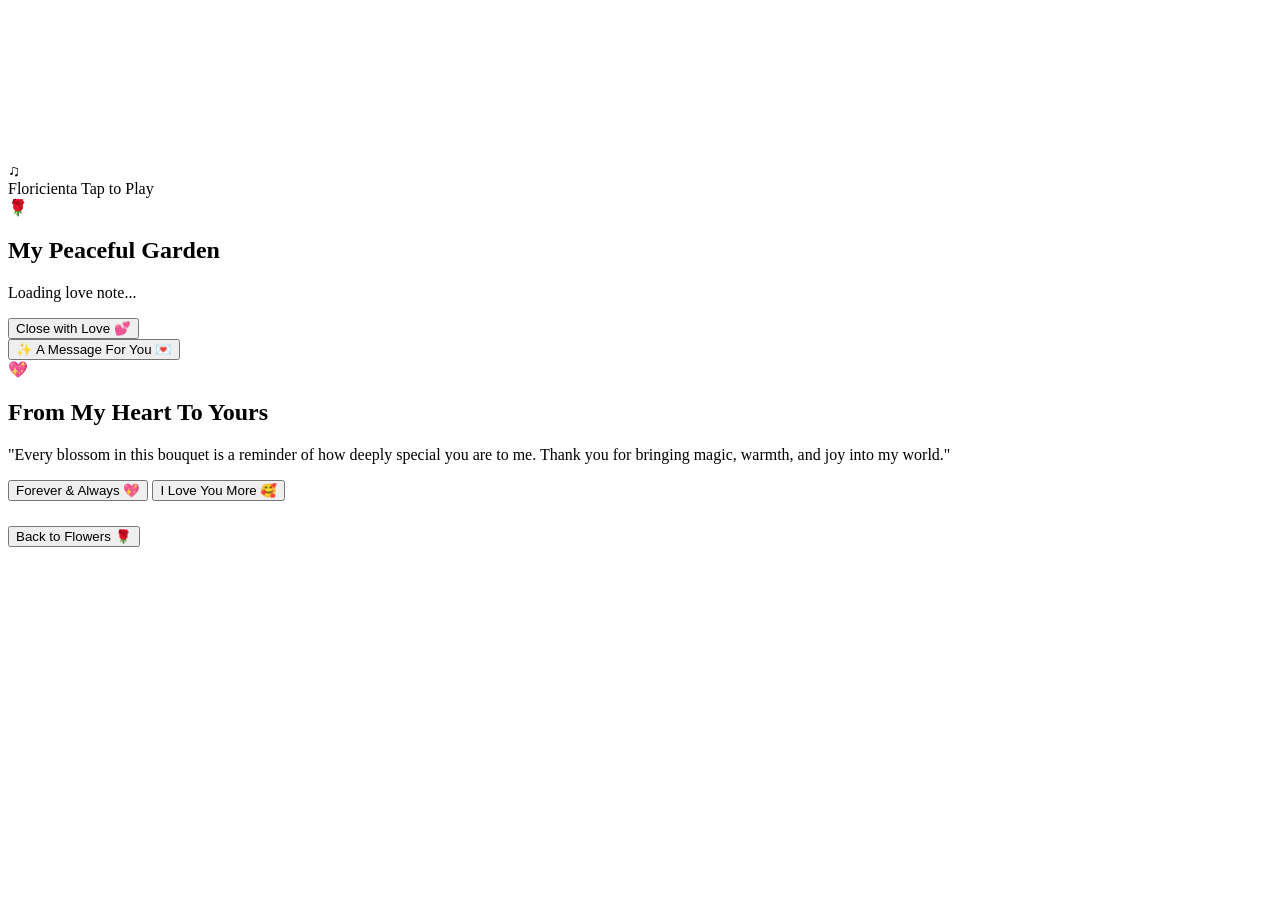
==== commit 5799727f: "Revamp birthday celebration HTML structure Updated the HTML structure and content for a birthday cel" ====
--- a/index.html
+++ b/index.html
@@ -1,182 +1,372 @@
 <!DOCTYPE html>
 <html lang="en">
-
-<head>
-  <meta charset="UTF-8">
-  <meta name="viewport" content="width=device-width, initial-scale=1.0">
-  <meta http-equiv="X-UA-Compatible" content="ie=edge">
-  <title>Happy Birthday!!! :)</title>
-  <link href="https://fonts.googleapis.com/css?family=Work+Sans:300,400" rel="stylesheet">
-  <link rel="shortcut icon" type="image/png" href="img/favicon.png" />
-  <link rel="stylesheet" href="style/style.css">
-</head>
-
-<body>
-  <!-- Sound Toggle Button -->
-  <button id="sound-toggle" class="sound-toggle" aria-label="Toggle Sound" title="Sound On/Off">
-    <span id="sound-icon">🔊</span>
-  </button>
-
-  <!-- Prank Incoming Video Call Screen -->
-  <div id="prank-screen" class="prank-overlay">
-    <div id="prank-call-card" class="call-card">
-      <div class="call-header">
-        <span class="call-badge">Incoming Video Call</span>
-      </div>
-      
-      <div class="call-avatar-container">
-        <div class="pulse-ring ring-1"></div>
-        <div class="pulse-ring ring-2"></div>
-        <div class="pulse-ring ring-3"></div>
-        <img id="prank-avatar" class="call-avatar" src="img/lishy.jpg" alt="Caller Avatar">
-      </div>
-
-      <div class="call-details">
-        <h2 id="prank-caller-name" class="caller-name">The Universe 🌌</h2>
-        <p id="prank-call-status" class="call-status">Incoming Birthday Stream for Lishy...</p>
-        <div id="prank-decline-warning" class="decline-warning"></div>
-      </div>
-
-      <div class="call-actions">
-        <div class="action-btn-wrapper" id="decline-wrapper">
-          <button id="btn-decline" class="call-btn btn-decline" type="button" aria-label="Decline Call">
-            <svg viewBox="0 0 24 24" class="call-icon">
-              <path fill="currentColor" d="M12 9c-1.6 0-3.15.25-4.6.72v3.1c0 .39-.23.74-.56.9-.98.49-1.87 1.12-2.66 1.85-.18.18-.43.28-.7.28-.28 0-.53-.11-.71-.29L.29 13.08a.996.996 0 0 1 0-1.41C2.55 9.42 6.94 7.5 12 7.5c5.05 0 9.45 1.92 11.71 4.16.39.39.39 1.02 0 1.41l-2.48 2.48c-.18.18-.43.29-.71.29-.27 0-.52-.11-.7-.28-.79-.74-1.69-1.36-2.67-1.85-.33-.16-.56-.5-.56-.9v-3.1C15.15 9.25 13.6 9 12 9z"/>
-            </svg>
-          </button>
-          <span class="btn-label">Decline</span>
-        </div>
-
-        <div class="action-btn-wrapper">
-          <button id="btn-accept" class="call-btn btn-accept" type="button" aria-label="Accept Call">
-            <svg viewBox="0 0 24 24" class="call-icon">
-              <path fill="currentColor" d="M20.01 15.38c-1.23 0-2.42-.2-3.53-.56a.977.977 0 0 0-1.01.24l-2.2 2.2a15.053 15.053 0 0 1-6.59-6.59l2.2-2.21a.96.96 0 0 0 .25-1A11.36 11.36 0 0 1 8.57 3.9c0-.55-.45-1-1-1H4c-.55 0-1 .45-1 1 0 9.39 7.61 17 17 17 .55 0 1-.45 1-1v-3.52c0-.55-.45-1-.99-1z"/>
-            </svg>
-          </button>
-          <span class="btn-label">Accept</span>
-        </div>
+  <head>
+    <meta charset="UTF-8" />
+    <meta http-equiv="X-UA-Compatible" content="IE=edge" />
+    <meta name="viewport" content="width=device-width, initial-scale=1.0" />
+    <link rel="stylesheet" href="./css/main.css" />
+    <link rel="stylesheet" href="./css/interactive.css" />
+    <link rel="icon" href="./img/flowers.png" type="image/x-icon" />
+    <title>Midnight Velvet Rose - For You 🌹</title>
+  </head>
+
+  <body class="container">
+    <div class="night"></div>
+    <div class="starry-sky"></div>
+    <canvas id="particlesCanvas"></canvas>
+
+    <!-- Floating Music Widget -->
+    <div class="music-controller" id="musicWidget">
+      <div class="music-disc">♫</div>
+      <div class="music-info">
+        <span class="music-title">Floricienta</span>
+        <span class="music-status" id="musicStatus">Tap to Play</span>
       </div>
     </div>
-  </div>
-
-  <div class="container">
-    <div class="one">
-      <h1 class="one">
-        <span data-node-name="greeting">Hey</span>
-        <span data-node-name="name">Lishy</span>
-      </h1>
-      <p class="two" data-node-name="greetingText">I really like your name btw!</p>
+    <div class="flowers">
+      <div class="flower flower--1">
+        <div class="flower__leafs flower__leafs--1">
+          <div class="flower__leaf flower__leaf--1"></div>
+          <div class="flower__leaf flower__leaf--2"></div>
+          <div class="flower__leaf flower__leaf--3"></div>
+          <div class="flower__leaf flower__leaf--4"></div>
+          <div class="flower__white-circle"></div>
+
+          <div class="flower__light flower__light--1"></div>
+          <div class="flower__light flower__light--2"></div>
+          <div class="flower__light flower__light--3"></div>
+          <div class="flower__light flower__light--4"></div>
+          <div class="flower__light flower__light--5"></div>
+          <div class="flower__light flower__light--6"></div>
+          <div class="flower__light flower__light--7"></div>
+          <div class="flower__light flower__light--8"></div>
+        </div>
+        <div class="flower__line">
+          <div class="flower__line__leaf flower__line__leaf--1"></div>
+          <div class="flower__line__leaf flower__line__leaf--2"></div>
+          <div class="flower__line__leaf flower__line__leaf--3"></div>
+          <div class="flower__line__leaf flower__line__leaf--4"></div>
+          <div class="flower__line__leaf flower__line__leaf--5"></div>
+          <div class="flower__line__leaf flower__line__leaf--6"></div>
+        </div>
+      </div>
+
+      <div class="flower flower--2">
+        <div class="flower__leafs flower__leafs--2">
+          <div class="flower__leaf flower__leaf--1"></div>
+          <div class="flower__leaf flower__leaf--2"></div>
+          <div class="flower__leaf flower__leaf--3"></div>
+          <div class="flower__leaf flower__leaf--4"></div>
+          <div class="flower__white-circle"></div>
+
+          <div class="flower__light flower__light--1"></div>
+          <div class="flower__light flower__light--2"></div>
+          <div class="flower__light flower__light--3"></div>
+          <div class="flower__light flower__light--4"></div>
+          <div class="flower__light flower__light--5"></div>
+          <div class="flower__light flower__light--6"></div>
+          <div class="flower__light flower__light--7"></div>
+          <div class="flower__light flower__light--8"></div>
+        </div>
+        <div class="flower__line">
+          <div class="flower__line__leaf flower__line__leaf--1"></div>
+          <div class="flower__line__leaf flower__line__leaf--2"></div>
+          <div class="flower__line__leaf flower__line__leaf--3"></div>
+          <div class="flower__line__leaf flower__line__leaf--4"></div>
+        </div>
+      </div>
+
+      <div class="flower flower--3">
+        <div class="flower__leafs flower__leafs--3">
+          <div class="flower__leaf flower__leaf--1"></div>
+          <div class="flower__leaf flower__leaf--2"></div>
+          <div class="flower__leaf flower__leaf--3"></div>
+          <div class="flower__leaf flower__leaf--4"></div>
+          <div class="flower__white-circle"></div>
+
+          <div class="flower__light flower__light--1"></div>
+          <div class="flower__light flower__light--2"></div>
+          <div class="flower__light flower__light--3"></div>
+          <div class="flower__light flower__light--4"></div>
+          <div class="flower__light flower__light--5"></div>
+          <div class="flower__light flower__light--6"></div>
+          <div class="flower__light flower__light--7"></div>
+          <div class="flower__light flower__light--8"></div>
+        </div>
+        <div class="flower__line">
+          <div class="flower__line__leaf flower__line__leaf--1"></div>
+          <div class="flower__line__leaf flower__line__leaf--2"></div>
+          <div class="flower__line__leaf flower__line__leaf--3"></div>
+          <div class="flower__line__leaf flower__line__leaf--4"></div>
+        </div>
+      </div>
+
+      <div class="grow-ans" style="--d: 1.2s">
+        <div class="flower__g-long">
+          <div class="flower__g-long__top"></div>
+          <div class="flower__g-long__bottom"></div>
+        </div>
+      </div>
+
+      <div class="growing-grass">
+        <div class="flower__grass flower__grass--1">
+          <div class="flower__grass--top"></div>
+          <div class="flower__grass--bottom"></div>
+          <div class="flower__grass__leaf flower__grass__leaf--1"></div>
+          <div class="flower__grass__leaf flower__grass__leaf--2"></div>
+          <div class="flower__grass__leaf flower__grass__leaf--3"></div>
+          <div class="flower__grass__leaf flower__grass__leaf--4"></div>
+          <div class="flower__grass__leaf flower__grass__leaf--5"></div>
+          <div class="flower__grass__leaf flower__grass__leaf--6"></div>
+          <div class="flower__grass__leaf flower__grass__leaf--7"></div>
+          <div class="flower__grass__leaf flower__grass__leaf--8"></div>
+          <div class="flower__grass__overlay"></div>
+        </div>
+      </div>
+
+      <div class="growing-grass">
+        <div class="flower__grass flower__grass--2">
+          <div class="flower__grass--top"></div>
+          <div class="flower__grass--bottom"></div>
+          <div class="flower__grass__leaf flower__grass__leaf--1"></div>
+          <div class="flower__grass__leaf flower__grass__leaf--2"></div>
+          <div class="flower__grass__leaf flower__grass__leaf--3"></div>
+          <div class="flower__grass__leaf flower__grass__leaf--4"></div>
+          <div class="flower__grass__leaf flower__grass__leaf--5"></div>
+          <div class="flower__grass__leaf flower__grass__leaf--6"></div>
+          <div class="flower__grass__leaf flower__grass__leaf--7"></div>
+          <div class="flower__grass__leaf flower__grass__leaf--8"></div>
+          <div class="flower__grass__overlay"></div>
+        </div>
+      </div>
+
+      <div class="grow-ans" style="--d: 2.4s">
+        <div class="flower__g-right flower__g-right--1">
+          <div class="leaf"></div>
+        </div>
+      </div>
+
+      <div class="grow-ans" style="--d: 2.8s">
+        <div class="flower__g-right flower__g-right--2">
+          <div class="leaf"></div>
+        </div>
+      </div>
+
+      <div class="grow-ans" style="--d: 2.8s">
+        <div class="flower__g-front">
+          <div
+            class="flower__g-front__leaf-wrapper flower__g-front__leaf-wrapper--1"
+          >
+            <div class="flower__g-front__leaf"></div>
+          </div>
+          <div
+            class="flower__g-front__leaf-wrapper flower__g-front__leaf-wrapper--2"
+          >
+            <div class="flower__g-front__leaf"></div>
+          </div>
+          <div
+            class="flower__g-front__leaf-wrapper flower__g-front__leaf-wrapper--3"
+          >
+            <div class="flower__g-front__leaf"></div>
+          </div>
+          <div
+            class="flower__g-front__leaf-wrapper flower__g-front__leaf-wrapper--4"
+          >
+            <div class="flower__g-front__leaf"></div>
+          </div>
+          <div
+            class="flower__g-front__leaf-wrapper flower__g-front__leaf-wrapper--5"
+          >
+            <div class="flower__g-front__leaf"></div>
+          </div>
+          <div
+            class="flower__g-front__leaf-wrapper flower__g-front__leaf-wrapper--6"
+          >
+            <div class="flower__g-front__leaf"></div>
+          </div>
+          <div
+            class="flower__g-front__leaf-wrapper flower__g-front__leaf-wrapper--7"
+          >
+            <div class="flower__g-front__leaf"></div>
+          </div>
+          <div
+            class="flower__g-front__leaf-wrapper flower__g-front__leaf-wrapper--8"
+          >
+            <div class="flower__g-front__leaf"></div>
+          </div>
+          <div class="flower__g-front__line"></div>
+        </div>
+      </div>
+
+      <div class="grow-ans" style="--d: 3.2s">
+        <div class="flower__g-fr">
+          <div class="leaf"></div>
+          <div class="flower__g-fr__leaf flower__g-fr__leaf--1"></div>
+          <div class="flower__g-fr__leaf flower__g-fr__leaf--2"></div>
+          <div class="flower__g-fr__leaf flower__g-fr__leaf--3"></div>
+          <div class="flower__g-fr__leaf flower__g-fr__leaf--4"></div>
+          <div class="flower__g-fr__leaf flower__g-fr__leaf--5"></div>
+          <div class="flower__g-fr__leaf flower__g-fr__leaf--6"></div>
+          <div class="flower__g-fr__leaf flower__g-fr__leaf--7"></div>
+          <div class="flower__g-fr__leaf flower__g-fr__leaf--8"></div>
+        </div>
+      </div>
+
+      <div class="long-g long-g--0">
+        <div class="grow-ans" style="--d: 3s">
+          <div class="leaf leaf--0"></div>
+        </div>
+        <div class="grow-ans" style="--d: 2.2s">
+          <div class="leaf leaf--1"></div>
+        </div>
+        <div class="grow-ans" style="--d: 3.4s">
+          <div class="leaf leaf--2"></div>
+        </div>
+        <div class="grow-ans" style="--d: 3.6s">
+          <div class="leaf leaf--3"></div>
+        </div>
+      </div>
+
+      <div class="long-g long-g--1">
+        <div class="grow-ans" style="--d: 3.6s">
+          <div class="leaf leaf--0"></div>
+        </div>
+        <div class="grow-ans" style="--d: 3.8s">
+          <div class="leaf leaf--1"></div>
+        </div>
+        <div class="grow-ans" style="--d: 4s">
+          <div class="leaf leaf--2"></div>
+        </div>
+        <div class="grow-ans" style="--d: 4.2s">
+          <div class="leaf leaf--3"></div>
+        </div>
+      </div>
+
+      <div class="long-g long-g--2">
+        <div class="grow-ans" style="--d: 4s">
+          <div class="leaf leaf--0"></div>
+        </div>
+        <div class="grow-ans" style="--d: 4.2s">
+          <div class="leaf leaf--1"></div>
+        </div>
+        <div class="grow-ans" style="--d: 4.4s">
+          <div class="leaf leaf--2"></div>
+        </div>
+        <div class="grow-ans" style="--d: 4.6s">
+          <div class="leaf leaf--3"></div>
+        </div>
+      </div>
+
+      <div class="long-g long-g--3">
+        <div class="grow-ans" style="--d: 4s">
+          <div class="leaf leaf--0"></div>
+        </div>
+        <div class="grow-ans" style="--d: 4.2s">
+          <div class="leaf leaf--1"></div>
+        </div>
+        <div class="grow-ans" style="--d: 3s">
+          <div class="leaf leaf--2"></div>
+        </div>
+        <div class="grow-ans" style="--d: 3.6s">
+          <div class="leaf leaf--3"></div>
+        </div>
+      </div>
+
+      <div class="long-g long-g--4">
+        <div class="grow-ans" style="--d: 4s">
+          <div class="leaf leaf--0"></div>
+        </div>
+        <div class="grow-ans" style="--d: 4.2s">
+          <div class="leaf leaf--1"></div>
+        </div>
+        <div class="grow-ans" style="--d: 3s">
+          <div class="leaf leaf--2"></div>
+        </div>
+        <div class="grow-ans" style="--d: 3.6s">
+          <div class="leaf leaf--3"></div>
+        </div>
+      </div>
+
+      <div class="long-g long-g--5">
+        <div class="grow-ans" style="--d: 4s">
+          <div class="leaf leaf--0"></div>
+        </div>
+        <div class="grow-ans" style="--d: 4.2s">
+          <div class="leaf leaf--1"></div>
+        </div>
+        <div class="grow-ans" style="--d: 3s">
+          <div class="leaf leaf--2"></div>
+        </div>
+        <div class="grow-ans" style="--d: 3.6s">
+          <div class="leaf leaf--3"></div>
+        </div>
+      </div>
+
+      <div class="long-g long-g--6">
+        <div class="grow-ans" style="--d: 4.2s">
+          <div class="leaf leaf--0"></div>
+        </div>
+        <div class="grow-ans" style="--d: 4.4s">
+          <div class="leaf leaf--1"></div>
+        </div>
+        <div class="grow-ans" style="--d: 4.6s">
+          <div class="leaf leaf--2"></div>
+        </div>
+        <div class="grow-ans" style="--d: 4.8s">
+          <div class="leaf leaf--3"></div>
+        </div>
+      </div>
+
+      <div class="long-g long-g--7">
+        <div class="grow-ans" style="--d: 3s">
+          <div class="leaf leaf--0"></div>
+        </div>
+        <div class="grow-ans" style="--d: 3.2s">
+          <div class="leaf leaf--1"></div>
+        </div>
+        <div class="grow-ans" style="--d: 3.5s">
+          <div class="leaf leaf--2"></div>
+        </div>
+        <div class="grow-ans" style="--d: 3.6s">
+          <div class="leaf leaf--3"></div>
+        </div>
+      </div>
     </div>
-    <div class="three">
-      <p data-node-name="text1">It's your birthday, Lishy!!! :D</p>
+
+    <!-- Love Note Modal -->
+    <div class="modal-overlay" id="loveModal">
+      <div class="love-card">
+        <div class="card-decoration" id="modalIcon">🌹</div>
+        <h2 class="card-title" id="modalTitle">My Peaceful Garden</h2>
+        <p class="card-message" id="modalMessage">Loading love note...</p>
+        <button class="card-close-btn" id="modalCloseBtn">Close with Love 💕</button>
+      </div>
     </div>
-    <div class="four">
-      <div class="text-box">
-        <p class="hbd-chatbox" data-node-name="textInChatBox">Happy birthday to you!! Yeee! Many many happy returns of the day! 🌸</p>
-        <p class="fake-btn" data-node-name="sendButtonLabel">Send</p>
+
+    <!-- Grand Finale Reveal Button -->
+    <button class="finale-trigger-btn" id="finaleBtn">
+      <span>✨</span> A Message For You <span>💌</span>
+    </button>
+
+    <!-- Grand Finale Surprise Modal -->
+    <div class="modal-overlay" id="finaleModal">
+      <div class="love-card finale-card">
+        <div class="card-decoration">💖</div>
+        <h2 class="card-title">From My Heart To Yours</h2>
+        <p class="card-message">
+          "Every blossom in this bouquet is a reminder of how deeply special you are to me. Thank you for bringing magic, warmth, and joy into my world."
+        </p>
+        <div class="finale-options" id="finaleOptionsBox">
+          <button class="finale-btn finale-btn--primary" id="finaleOption1">Forever & Always 💖</button>
+          <button class="finale-btn finale-btn--secondary" id="finaleOption2">I Love You More 🥰</button>
+        </div>
+        <div class="celebration-msg" id="celebrationMsg"></div>
+        <button class="card-close-btn" id="finaleCloseBtn" style="margin-top: 25px;">Back to Flowers 🌹</button>
       </div>
     </div>
-    <div class="five">
-      <p class="idea-1" data-node-name="text2">That's what I was going to do.</p>
-      <p class="idea-2" data-node-name="text3">But then I stopped.</p>
-      <p class="idea-3">
-        <span data-node-name="text4">I realised, I wanted to do something</span>
-        <strong data-node-name="text4Adjective">special</strong>.</p>
-      <p class="idea-4" data-node-name="text5Entry">Because,</p>
-      <p class="idea-5">
-        <span data-node-name="text5Content">You are Special</span>
-        <span class="smiley" data-node-name="smiley">:)</span>
-      </p>
-      <p class="idea-6">
-        <span data-node-name="bigTextPart1">S</span>
-        <span data-node-name="bigTextPart2">O</span>
-      </p>
-    </div>
-    <div class="six">
-      <div class="dp-wrapper">
-        <img src="img/lishy.jpg" alt="Lishy" class="lydia-dp" data-node-name="imagePath">
-        <img src="img/hat.svg" alt="" class="hat">
-      </div>
-      <div class="wish">
-        <h3 class="wish-hbd" data-node-name="wishHeading">Happy Birthday Lishy!</h3>
-        <h5 data-node-name="wishText">Wishing you the sweetest, happiest birthday full of smiles & joy! 💖</h5>
-      </div>
-    </div>
-    <div class="seven">
-      <div class="baloons">
-        <img src="img/ballon2.svg" alt="">
-        <img src="img/ballon1.svg" alt="">
-        <img src="img/ballon3.svg" alt="">
-        <img src="img/ballon1.svg" alt="">
-        <img src="img/ballon2.svg" alt="">
-        <img src="img/ballon3.svg" alt="">
-        <img src="img/ballon2.svg" alt="">
-        <img src="img/ballon3.svg" alt="">
-        <img src="img/ballon1.svg" alt="">
-        <img src="img/ballon2.svg" alt="">
-        <img src="img/ballon3.svg" alt="">
-        <img src="img/ballon2.svg" alt="">
-        <img src="img/ballon1.svg" alt="">
-        <img src="img/ballon3.svg" alt="">
-        <img src="img/ballon2.svg" alt="">
-        <img src="img/ballon3.svg" alt="">
-        <img src="img/ballon1.svg" alt="">
-        <img src="img/ballon2.svg" alt="">
-        <img src="img/ballon1.svg" alt="">
-        <img src="img/ballon3.svg" alt="">
-        <img src="img/ballon3.svg" alt="">
-        <img src="img/ballon1.svg" alt="">
-        <img src="img/ballon2.svg" alt="">
-        <img src="img/ballon3.svg" alt="">
-        <img src="img/ballon2.svg" alt="">
-        <img src="img/ballon1.svg" alt="">
-        <img src="img/ballon3.svg" alt="">
-        <img src="img/ballon2.svg" alt="">
-        <img src="img/ballon3.svg" alt="">
-        <img src="img/ballon1.svg" alt="">
-        <img src="img/ballon2.svg" alt="">
-        <img src="img/ballon1.svg" alt="">
-        <img src="img/ballon3.svg" alt="">
-      </div>
-    </div>
-    <div class="eight">
-      <svg viewBox="0 0 40 40" xmlns="http://www.w3.org/2000/svg">
-        <circle cx="20" cy="20" r="20" />
-      </svg>
-      <svg viewBox="0 0 40 40" xmlns="http://www.w3.org/2000/svg">
-        <circle cx="20" cy="20" r="20" />
-      </svg>
-      <svg viewBox="0 0 40 40" xmlns="http://www.w3.org/2000/svg">
-        <circle cx="20" cy="20" r="20" />
-      </svg>
-      <svg viewBox="0 0 40 40" xmlns="http://www.w3.org/2000/svg">
-        <circle cx="20" cy="20" r="20" />
-      </svg>
-      <svg viewBox="0 0 40 40" xmlns="http://www.w3.org/2000/svg">
-        <circle cx="20" cy="20" r="20" />
-      </svg>
-      <svg viewBox="0 0 40 40" xmlns="http://www.w3.org/2000/svg">
-        <circle cx="20" cy="20" r="20" />
-      </svg>
-      <svg viewBox="0 0 40 40" xmlns="http://www.w3.org/2000/svg">
-        <circle cx="20" cy="20" r="20" />
-      </svg>
-      <svg viewBox="0 0 40 40" xmlns="http://www.w3.org/2000/svg">
-        <circle cx="20" cy="20" r="20" />
-      </svg>
-      <svg viewBox="0 0 40 40" xmlns="http://www.w3.org/2000/svg">
-        <circle cx="20" cy="20" r="20" />
-      </svg>
-    </div>
-    <div class="nine">
-      <p data-node-name="outroText">Okay, now come back and tell me if you liked it.</p>
-      <p id="replay" data-node-name="replayText">Or click, if you want to watch it again.</p>
-      <p class="last-smile" data-node-name="outroSmiley">:)</p>
-    </div>
-  </div>
-</body>
-
-<script src="https://cdnjs.cloudflare.com/ajax/libs/gsap/1.20.3/TweenMax.min.js"></script>
-<script type="application/javascript" src="script/main.js"></script>
-
+
+    <script src="./js/interactive.js"></script>
+  </body>
 </html>
+
+ 
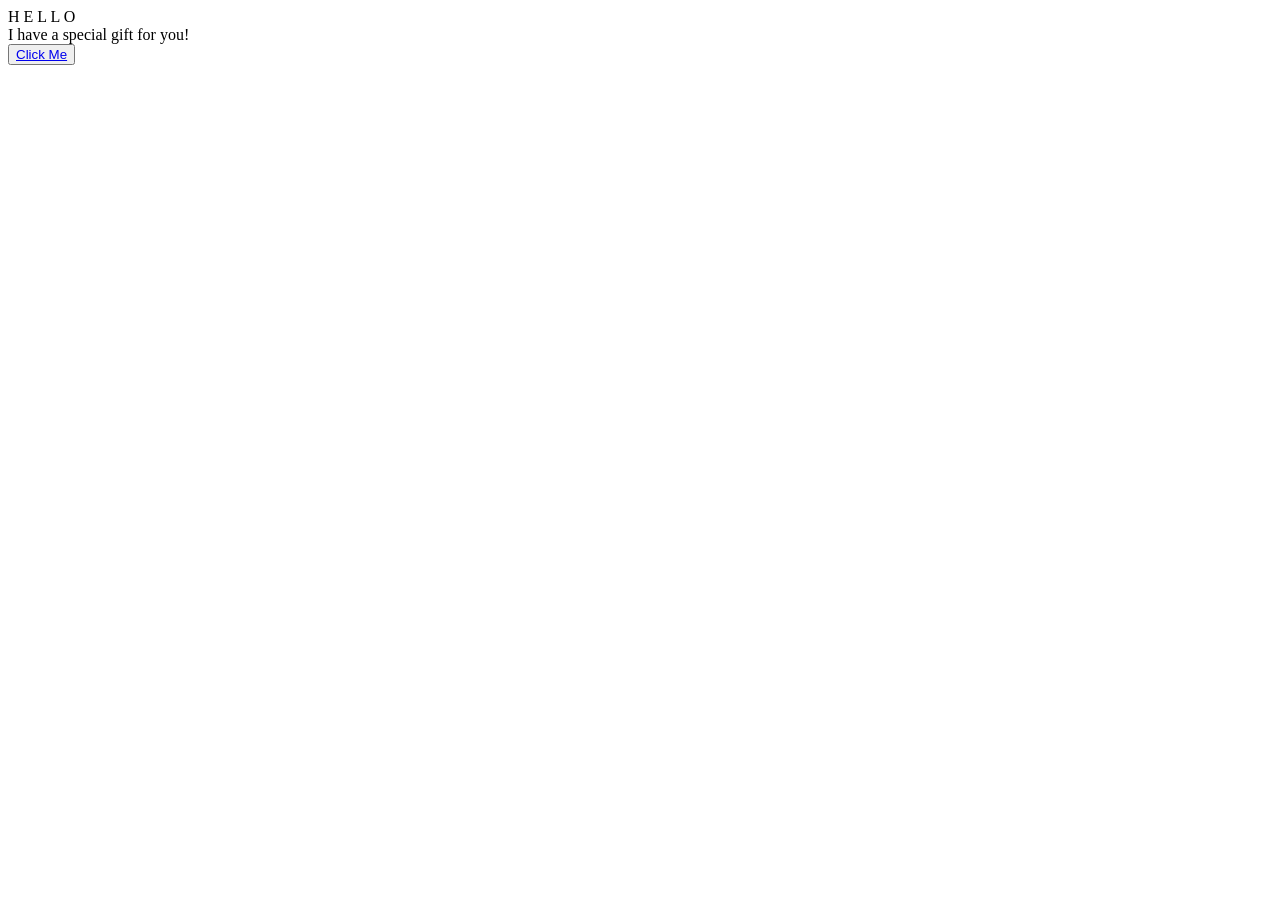
==== commit f16a2f8c: "Add initial HTML structure for Flower Animation" ====
--- a/index.html
+++ b/index.html
@@ -1,372 +1,36 @@
 <!DOCTYPE html>
 <html lang="en">
-  <head>
-    <meta charset="UTF-8" />
-    <meta http-equiv="X-UA-Compatible" content="IE=edge" />
-    <meta name="viewport" content="width=device-width, initial-scale=1.0" />
-    <link rel="stylesheet" href="./css/main.css" />
-    <link rel="stylesheet" href="./css/interactive.css" />
-    <link rel="icon" href="./img/flowers.png" type="image/x-icon" />
-    <title>Midnight Velvet Rose - For You 🌹</title>
-  </head>
-
-  <body class="container">
-    <div class="night"></div>
-    <div class="starry-sky"></div>
-    <canvas id="particlesCanvas"></canvas>
-
-    <!-- Floating Music Widget -->
-    <div class="music-controller" id="musicWidget">
-      <div class="music-disc">♫</div>
-      <div class="music-info">
-        <span class="music-title">Floricienta</span>
-        <span class="music-status" id="musicStatus">Tap to Play</span>
-      </div>
+<head>
+    <meta charset="UTF-8">
+    <meta http-equiv="X-UA-Compatible" content="IE=edge">
+    <meta name="viewport" content="width=device-width, initial-scale=1.0">
+    <link rel="stylesheet" href="./css/style.css">
+    <link rel="icon" href="./img/flowers.png" type="image/x-icon">
+    <title>Flower Animation</title>
+</head>
+<body>
+    <div class="greetings">
+        <span>H</span>
+        <span>E</span>
+        <span>L</span>
+        <span>L</span>
+        <span>O</span>
     </div>
-    <div class="flowers">
-      <div class="flower flower--1">
-        <div class="flower__leafs flower__leafs--1">
-          <div class="flower__leaf flower__leaf--1"></div>
-          <div class="flower__leaf flower__leaf--2"></div>
-          <div class="flower__leaf flower__leaf--3"></div>
-          <div class="flower__leaf flower__leaf--4"></div>
-          <div class="flower__white-circle"></div>
-
-          <div class="flower__light flower__light--1"></div>
-          <div class="flower__light flower__light--2"></div>
-          <div class="flower__light flower__light--3"></div>
-          <div class="flower__light flower__light--4"></div>
-          <div class="flower__light flower__light--5"></div>
-          <div class="flower__light flower__light--6"></div>
-          <div class="flower__light flower__light--7"></div>
-          <div class="flower__light flower__light--8"></div>
-        </div>
-        <div class="flower__line">
-          <div class="flower__line__leaf flower__line__leaf--1"></div>
-          <div class="flower__line__leaf flower__line__leaf--2"></div>
-          <div class="flower__line__leaf flower__line__leaf--3"></div>
-          <div class="flower__line__leaf flower__line__leaf--4"></div>
-          <div class="flower__line__leaf flower__line__leaf--5"></div>
-          <div class="flower__line__leaf flower__line__leaf--6"></div>
-        </div>
-      </div>
-
-      <div class="flower flower--2">
-        <div class="flower__leafs flower__leafs--2">
-          <div class="flower__leaf flower__leaf--1"></div>
-          <div class="flower__leaf flower__leaf--2"></div>
-          <div class="flower__leaf flower__leaf--3"></div>
-          <div class="flower__leaf flower__leaf--4"></div>
-          <div class="flower__white-circle"></div>
-
-          <div class="flower__light flower__light--1"></div>
-          <div class="flower__light flower__light--2"></div>
-          <div class="flower__light flower__light--3"></div>
-          <div class="flower__light flower__light--4"></div>
-          <div class="flower__light flower__light--5"></div>
-          <div class="flower__light flower__light--6"></div>
-          <div class="flower__light flower__light--7"></div>
-          <div class="flower__light flower__light--8"></div>
-        </div>
-        <div class="flower__line">
-          <div class="flower__line__leaf flower__line__leaf--1"></div>
-          <div class="flower__line__leaf flower__line__leaf--2"></div>
-          <div class="flower__line__leaf flower__line__leaf--3"></div>
-          <div class="flower__line__leaf flower__line__leaf--4"></div>
-        </div>
-      </div>
-
-      <div class="flower flower--3">
-        <div class="flower__leafs flower__leafs--3">
-          <div class="flower__leaf flower__leaf--1"></div>
-          <div class="flower__leaf flower__leaf--2"></div>
-          <div class="flower__leaf flower__leaf--3"></div>
-          <div class="flower__leaf flower__leaf--4"></div>
-          <div class="flower__white-circle"></div>
-
-          <div class="flower__light flower__light--1"></div>
-          <div class="flower__light flower__light--2"></div>
-          <div class="flower__light flower__light--3"></div>
-          <div class="flower__light flower__light--4"></div>
-          <div class="flower__light flower__light--5"></div>
-          <div class="flower__light flower__light--6"></div>
-          <div class="flower__light flower__light--7"></div>
-          <div class="flower__light flower__light--8"></div>
-        </div>
-        <div class="flower__line">
-          <div class="flower__line__leaf flower__line__leaf--1"></div>
-          <div class="flower__line__leaf flower__line__leaf--2"></div>
-          <div class="flower__line__leaf flower__line__leaf--3"></div>
-          <div class="flower__line__leaf flower__line__leaf--4"></div>
-        </div>
-      </div>
-
-      <div class="grow-ans" style="--d: 1.2s">
-        <div class="flower__g-long">
-          <div class="flower__g-long__top"></div>
-          <div class="flower__g-long__bottom"></div>
-        </div>
-      </div>
-
-      <div class="growing-grass">
-        <div class="flower__grass flower__grass--1">
-          <div class="flower__grass--top"></div>
-          <div class="flower__grass--bottom"></div>
-          <div class="flower__grass__leaf flower__grass__leaf--1"></div>
-          <div class="flower__grass__leaf flower__grass__leaf--2"></div>
-          <div class="flower__grass__leaf flower__grass__leaf--3"></div>
-          <div class="flower__grass__leaf flower__grass__leaf--4"></div>
-          <div class="flower__grass__leaf flower__grass__leaf--5"></div>
-          <div class="flower__grass__leaf flower__grass__leaf--6"></div>
-          <div class="flower__grass__leaf flower__grass__leaf--7"></div>
-          <div class="flower__grass__leaf flower__grass__leaf--8"></div>
-          <div class="flower__grass__overlay"></div>
-        </div>
-      </div>
-
-      <div class="growing-grass">
-        <div class="flower__grass flower__grass--2">
-          <div class="flower__grass--top"></div>
-          <div class="flower__grass--bottom"></div>
-          <div class="flower__grass__leaf flower__grass__leaf--1"></div>
-          <div class="flower__grass__leaf flower__grass__leaf--2"></div>
-          <div class="flower__grass__leaf flower__grass__leaf--3"></div>
-          <div class="flower__grass__leaf flower__grass__leaf--4"></div>
-          <div class="flower__grass__leaf flower__grass__leaf--5"></div>
-          <div class="flower__grass__leaf flower__grass__leaf--6"></div>
-          <div class="flower__grass__leaf flower__grass__leaf--7"></div>
-          <div class="flower__grass__leaf flower__grass__leaf--8"></div>
-          <div class="flower__grass__overlay"></div>
-        </div>
-      </div>
-
-      <div class="grow-ans" style="--d: 2.4s">
-        <div class="flower__g-right flower__g-right--1">
-          <div class="leaf"></div>
-        </div>
-      </div>
-
-      <div class="grow-ans" style="--d: 2.8s">
-        <div class="flower__g-right flower__g-right--2">
-          <div class="leaf"></div>
-        </div>
-      </div>
-
-      <div class="grow-ans" style="--d: 2.8s">
-        <div class="flower__g-front">
-          <div
-            class="flower__g-front__leaf-wrapper flower__g-front__leaf-wrapper--1"
-          >
-            <div class="flower__g-front__leaf"></div>
-          </div>
-          <div
-            class="flower__g-front__leaf-wrapper flower__g-front__leaf-wrapper--2"
-          >
-            <div class="flower__g-front__leaf"></div>
-          </div>
-          <div
-            class="flower__g-front__leaf-wrapper flower__g-front__leaf-wrapper--3"
-          >
-            <div class="flower__g-front__leaf"></div>
-          </div>
-          <div
-            class="flower__g-front__leaf-wrapper flower__g-front__leaf-wrapper--4"
-          >
-            <div class="flower__g-front__leaf"></div>
-          </div>
-          <div
-            class="flower__g-front__leaf-wrapper flower__g-front__leaf-wrapper--5"
-          >
-            <div class="flower__g-front__leaf"></div>
-          </div>
-          <div
-            class="flower__g-front__leaf-wrapper flower__g-front__leaf-wrapper--6"
-          >
-            <div class="flower__g-front__leaf"></div>
-          </div>
-          <div
-            class="flower__g-front__leaf-wrapper flower__g-front__leaf-wrapper--7"
-          >
-            <div class="flower__g-front__leaf"></div>
-          </div>
-          <div
-            class="flower__g-front__leaf-wrapper flower__g-front__leaf-wrapper--8"
-          >
-            <div class="flower__g-front__leaf"></div>
-          </div>
-          <div class="flower__g-front__line"></div>
-        </div>
-      </div>
-
-      <div class="grow-ans" style="--d: 3.2s">
-        <div class="flower__g-fr">
-          <div class="leaf"></div>
-          <div class="flower__g-fr__leaf flower__g-fr__leaf--1"></div>
-          <div class="flower__g-fr__leaf flower__g-fr__leaf--2"></div>
-          <div class="flower__g-fr__leaf flower__g-fr__leaf--3"></div>
-          <div class="flower__g-fr__leaf flower__g-fr__leaf--4"></div>
-          <div class="flower__g-fr__leaf flower__g-fr__leaf--5"></div>
-          <div class="flower__g-fr__leaf flower__g-fr__leaf--6"></div>
-          <div class="flower__g-fr__leaf flower__g-fr__leaf--7"></div>
-          <div class="flower__g-fr__leaf flower__g-fr__leaf--8"></div>
-        </div>
-      </div>
-
-      <div class="long-g long-g--0">
-        <div class="grow-ans" style="--d: 3s">
-          <div class="leaf leaf--0"></div>
-        </div>
-        <div class="grow-ans" style="--d: 2.2s">
-          <div class="leaf leaf--1"></div>
-        </div>
-        <div class="grow-ans" style="--d: 3.4s">
-          <div class="leaf leaf--2"></div>
-        </div>
-        <div class="grow-ans" style="--d: 3.6s">
-          <div class="leaf leaf--3"></div>
-        </div>
-      </div>
-
-      <div class="long-g long-g--1">
-        <div class="grow-ans" style="--d: 3.6s">
-          <div class="leaf leaf--0"></div>
-        </div>
-        <div class="grow-ans" style="--d: 3.8s">
-          <div class="leaf leaf--1"></div>
-        </div>
-        <div class="grow-ans" style="--d: 4s">
-          <div class="leaf leaf--2"></div>
-        </div>
-        <div class="grow-ans" style="--d: 4.2s">
-          <div class="leaf leaf--3"></div>
-        </div>
-      </div>
-
-      <div class="long-g long-g--2">
-        <div class="grow-ans" style="--d: 4s">
-          <div class="leaf leaf--0"></div>
-        </div>
-        <div class="grow-ans" style="--d: 4.2s">
-          <div class="leaf leaf--1"></div>
-        </div>
-        <div class="grow-ans" style="--d: 4.4s">
-          <div class="leaf leaf--2"></div>
-        </div>
-        <div class="grow-ans" style="--d: 4.6s">
-          <div class="leaf leaf--3"></div>
-        </div>
-      </div>
-
-      <div class="long-g long-g--3">
-        <div class="grow-ans" style="--d: 4s">
-          <div class="leaf leaf--0"></div>
-        </div>
-        <div class="grow-ans" style="--d: 4.2s">
-          <div class="leaf leaf--1"></div>
-        </div>
-        <div class="grow-ans" style="--d: 3s">
-          <div class="leaf leaf--2"></div>
-        </div>
-        <div class="grow-ans" style="--d: 3.6s">
-          <div class="leaf leaf--3"></div>
-        </div>
-      </div>
-
-      <div class="long-g long-g--4">
-        <div class="grow-ans" style="--d: 4s">
-          <div class="leaf leaf--0"></div>
-        </div>
-        <div class="grow-ans" style="--d: 4.2s">
-          <div class="leaf leaf--1"></div>
-        </div>
-        <div class="grow-ans" style="--d: 3s">
-          <div class="leaf leaf--2"></div>
-        </div>
-        <div class="grow-ans" style="--d: 3.6s">
-          <div class="leaf leaf--3"></div>
-        </div>
-      </div>
-
-      <div class="long-g long-g--5">
-        <div class="grow-ans" style="--d: 4s">
-          <div class="leaf leaf--0"></div>
-        </div>
-        <div class="grow-ans" style="--d: 4.2s">
-          <div class="leaf leaf--1"></div>
-        </div>
-        <div class="grow-ans" style="--d: 3s">
-          <div class="leaf leaf--2"></div>
-        </div>
-        <div class="grow-ans" style="--d: 3.6s">
-          <div class="leaf leaf--3"></div>
-        </div>
-      </div>
-
-      <div class="long-g long-g--6">
-        <div class="grow-ans" style="--d: 4.2s">
-          <div class="leaf leaf--0"></div>
-        </div>
-        <div class="grow-ans" style="--d: 4.4s">
-          <div class="leaf leaf--1"></div>
-        </div>
-        <div class="grow-ans" style="--d: 4.6s">
-          <div class="leaf leaf--2"></div>
-        </div>
-        <div class="grow-ans" style="--d: 4.8s">
-          <div class="leaf leaf--3"></div>
-        </div>
-      </div>
-
-      <div class="long-g long-g--7">
-        <div class="grow-ans" style="--d: 3s">
-          <div class="leaf leaf--0"></div>
-        </div>
-        <div class="grow-ans" style="--d: 3.2s">
-          <div class="leaf leaf--1"></div>
-        </div>
-        <div class="grow-ans" style="--d: 3.5s">
-          <div class="leaf leaf--2"></div>
-        </div>
-        <div class="grow-ans" style="--d: 3.6s">
-          <div class="leaf leaf--3"></div>
-        </div>
-      </div>
+    <div class="greetings">
+        <span></span>
+        <span></span>
+        <span></span>
+        <span></span>
+        <span></span>
+        <span></span>
     </div>
-
-    <!-- Love Note Modal -->
-    <div class="modal-overlay" id="loveModal">
-      <div class="love-card">
-        <div class="card-decoration" id="modalIcon">🌹</div>
-        <h2 class="card-title" id="modalTitle">My Peaceful Garden</h2>
-        <p class="card-message" id="modalMessage">Loading love note...</p>
-        <button class="card-close-btn" id="modalCloseBtn">Close with Love 💕</button>
-      </div>
+    <div class="description">
+        <span>I have a special gift for you!</span>
     </div>
-
-    <!-- Grand Finale Reveal Button -->
-    <button class="finale-trigger-btn" id="finaleBtn">
-      <span>✨</span> A Message For You <span>💌</span>
-    </button>
-
-    <!-- Grand Finale Surprise Modal -->
-    <div class="modal-overlay" id="finaleModal">
-      <div class="love-card finale-card">
-        <div class="card-decoration">💖</div>
-        <h2 class="card-title">From My Heart To Yours</h2>
-        <p class="card-message">
-          "Every blossom in this bouquet is a reminder of how deeply special you are to me. Thank you for bringing magic, warmth, and joy into my world."
-        </p>
-        <div class="finale-options" id="finaleOptionsBox">
-          <button class="finale-btn finale-btn--primary" id="finaleOption1">Forever & Always 💖</button>
-          <button class="finale-btn finale-btn--secondary" id="finaleOption2">I Love You More 🥰</button>
-        </div>
-        <div class="celebration-msg" id="celebrationMsg"></div>
-        <button class="card-close-btn" id="finaleCloseBtn" style="margin-top: 25px;">Back to Flowers 🌹</button>
-      </div>
+    <div class="button">
+        <button>
+            <a href="./FLORES.html">Click Me</a>
+        </button>
     </div>
-
-    <script src="./js/interactive.js"></script>
-  </body>
+</body>
 </html>
-
- 
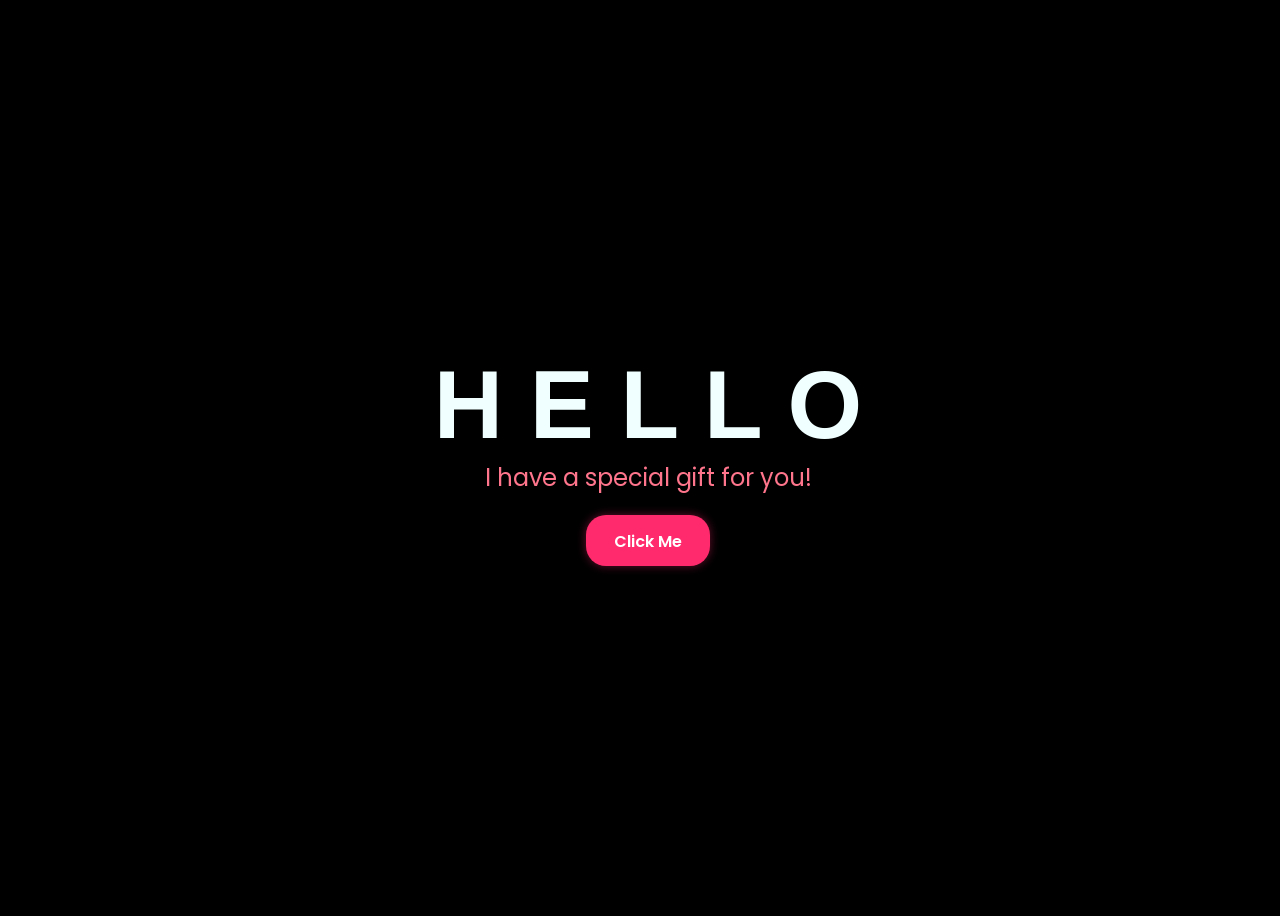
==== commit 4e08bf90: "Update index.html" ====
--- a/index.html
+++ b/index.html
@@ -4,8 +4,8 @@
     <meta charset="UTF-8">
     <meta http-equiv="X-UA-Compatible" content="IE=edge">
     <meta name="viewport" content="width=device-width, initial-scale=1.0">
-    <link rel="stylesheet" href="./css/style.css">
-    <link rel="icon" href="./img/flowers.png" type="image/x-icon">
+    <link rel="stylesheet" href="./style.css">
+    <link rel="icon" href="./flowers.png" type="image/x-icon">
     <title>Flower Animation</title>
 </head>
 <body>
@@ -29,7 +29,7 @@
     </div>
     <div class="button">
         <button>
-            <a href="./FLORES.html">Click Me</a>
+            <a href="./flowers.html">Click Me</a>
         </button>
     </div>
 </body>
--- a/style.css
+++ b/style.css
@@ -0,0 +1,100 @@
+@import url('https://fonts.googleapis.com/css2?family=Poppins:ital,wght@0,500;1,900&display=swap');
+*{
+    font-family: 'Poppins', cursive, sans-serif;
+}
+body{
+    color: azure;
+    width: 100%;
+    height: 100vh;
+    display: flex;
+    flex-direction: column;
+    align-items: center;
+    justify-content: center;
+    background-color: black;
+    overflow: hidden;
+}
+.greetings{
+    font-size: 6rem;
+    font-weight: 900;
+}
+.greetings > span{
+    animation: glow 2.5s ease-in-out infinite;
+}
+@keyframes glow{
+    0%, 100%{
+        color: #fff;
+        text-shadow: 0 0 12px #ff2a6d, 0 0 50px #ff2a6d, 0 0 100px #ff0a54;
+    }
+    10%, 90%{
+        color: #696565;
+        text-shadow: none;
+    }
+}
+.greetings > span:nth-child(2){
+    animation-delay: .2s ;
+}
+.greetings > span:nth-child(3){
+    animation-delay: .4s ;
+}
+.greetings > span:nth-child(4){
+    animation-delay: .6s;
+}
+.greetings > span:nth-child(5){
+    animation-delay: .8s;
+}
+
+.description{
+    font-size: 1.5rem;
+    margin-bottom: 20px;
+    color: #ff758c;
+}
+
+.button a{
+    text-decoration: none;
+    font-size: 1rem;
+    color: #fff;
+}
+
+@media screen and (max-width:574px){
+    .greetings{
+        display: block;
+        font-size: 3rem;
+        font-weight: 500;
+        text-align: center;
+    }
+    .description{
+        font-size: 1rem;
+    }
+    
+    .button a{
+        font-size: .8rem;
+    }
+}
+
+/* Estilo para el botón */
+.button button {
+    background-color: #ff2a6d; /* Fondo rojo/rosa */
+    border: none; /* Sin bordes */
+    padding: 12px 28px; /* Ajusta el relleno según tu preferencia */
+    font-size: 18px; /* Tamaño de fuente */
+    cursor: pointer;
+    position: relative; /* Necesario para el resplandor */
+    border-radius: 20px; /* Esquinas redondeadas */
+    color: #ffffff;
+    font-weight: 600;
+    transition: all 0.3s ease-in-out; /* Transición suave para el color de fondo */
+    box-shadow: 0 0 10px rgba(255, 42, 109, 0.4);
+}
+  
+/* Estilo para el enlace dentro del botón */
+.button button a {
+    text-decoration: none; /* Elimina el subrayado del enlace */
+    color: #ffffff; /* Color de texto blanco legible */
+}
+  
+/* Efecto de resplandor al pasar el cursor sobre el botón */
+.button button:hover {
+    background-color: #d90429; /* Cambia el color de fondo al pasar el mouse a rojo intenso */
+    box-shadow: 0 0 10px #ff2a6d, 0 0 25px #ff2a6d, 0 0 45px #ff0a54; /* Efecto de resplandor rojo */
+    transform: scale(1.05);
+}
